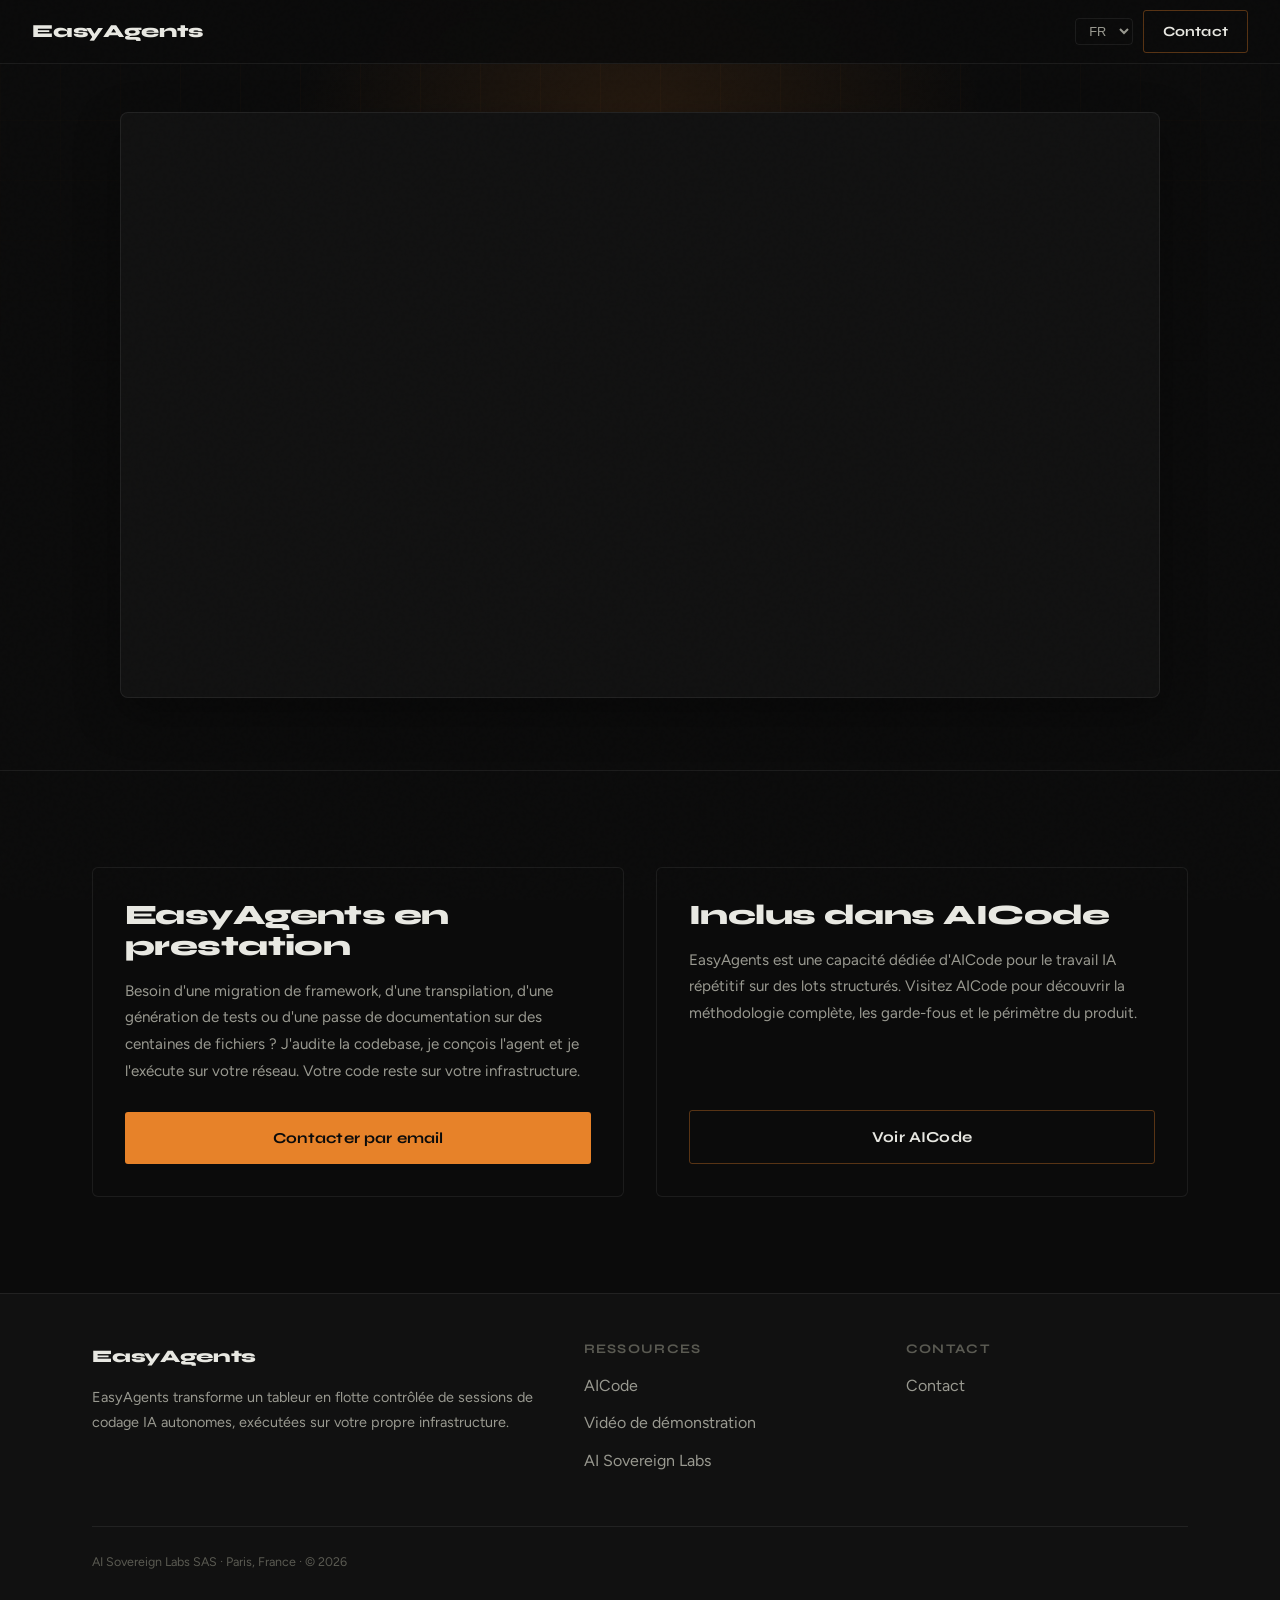
==== fr/index.html @ 009fb885 "Update YouTube video source in index.html" ====
<!doctype html>
<html lang="fr">
  <head>
    <!-- Core document metadata copied from the AICode site pattern and adapted to EasyAgents. -->
    <meta charset="UTF-8" />
    <meta name="viewport" content="width=device-width, initial-scale=1.0" />
    <title>
      EasyAgents : la puissance de 500 ingénieurs logiciels dans une seule feuille de calcul
    </title>
    <meta
      name="description"
      content="EasyAgents automatise les workflows IA répétitifs sur des listes de fichiers : tests, documentation, migrations et transpilation à grande échelle, sur votre propre infrastructure."
    />
    <link
      rel="icon"
      href="data:image/svg+xml,<svg xmlns=%22http://www.w3.org/2000/svg%22 viewBox=%220 0 100 100%22><text y=%22.9em%22 font-size=%2290%22>📊</text></svg>"
    />

    <!-- Social metadata mirrors the public-site contract used by the existing marketing pages. -->
    <meta property="og:type" content="website" />
    <meta property="og:url" content="https://easy-agents.ai/" />
    <meta
      property="og:title"
      content="EasyAgents : la puissance de 500 ingénieurs logiciels dans une seule feuille de calcul"
    />
    <meta
      property="og:description"
      content="EasyAgents automatise les workflows IA répétitifs sur des listes de fichiers : tests, documentation, migrations et transpilation à grande échelle, sur votre propre infrastructure."
    />
    <meta property="twitter:card" content="summary" />
    <meta property="twitter:url" content="https://easy-agents.ai/" />
    <meta
      property="twitter:title"
      content="EasyAgents : la puissance de 500 ingénieurs logiciels dans une seule feuille de calcul"
    />
    <meta
      property="twitter:description"
      content="EasyAgents automatise les workflows IA répétitifs sur des listes de fichiers : tests, documentation, migrations et transpilation à grande échelle, sur votre propre infrastructure."
    />
    <meta name="referrer" content="strict-origin-when-cross-origin" />

    <!-- Fonts stay aligned with the AICode public-site visual language. -->
    <link rel="preconnect" href="https://fonts.googleapis.com" />
    <link rel="preconnect" href="https://fonts.gstatic.com" crossorigin />
    <link
      rel="stylesheet"
      href="https://fonts.googleapis.com/css2?family=Syne:wght@400;600;700;800&family=Figtree:wght@300;400;500;600&family=JetBrains+Mono:wght@400;500&display=swap"
    />
    <link rel="stylesheet" href="/index.css" />
    <script defer src="/index.js"></script>
  </head>
  <body>
    <!-- The top navigation intentionally keeps only the brand, language switcher, and contact action. -->
    <nav class="site-nav">
      <a href="#hero" class="nav-brand" aria-label="Accueil EasyAgents">
        <span>EasyAgents</span>
      </a>

      <div class="nav-right">
        <div class="lang-switcher">
          <select onchange="switchLang(this)" aria-label="Sélection de la langue">
            <option value="en" selected>EN</option>
            <option value="fr">FR</option>
          </select>
        </div>

        <a
          href="#"
          id="nav-contact"
          class="btn btn-outline nav-contact"
          onclick="handleContactClick(event)"
          >Contact</a
        >
      </div>
    </nav>

    <!-- The landing page stays intentionally minimal: one video hero, two offer cards, one compact footer. -->
    <main>
      <!-- The hero stays video-only on purpose. The hidden h1 preserves document semantics and accessibility. -->
      <section id="hero" class="section hero-section">
        <div class="hero-grid-bg"></div>
        <div class="hero-glow"></div>

        <div class="container hero-container">
          <h1 class="sr-only">
            EasyAgents : la puissance de 500 ingénieurs logiciels dans un seul
            tableur
          </h1>

          <div class="hero-video-frame reveal">
            <iframe
              src="https://www.youtube-nocookie.com/embed/y2zNRMvCgEc"
              title="EasyAgents : la puissance de 500 ingénieurs logiciels dans une seule feuille de calcul"
              allow="
                accelerometer;
                autoplay;
                clipboard-write;
                encrypted-media;
                gyroscope;
                picture-in-picture;
              "
              allowfullscreen
              loading="lazy"
              referrerpolicy="strict-origin-when-cross-origin"
            ></iframe>
          </div>
        </div>
      </section>

      <!-- The offer section explains both the service model and the product relationship without adding extra navigation complexity. -->
      <section id="offers" class="section">
        <div class="container">
          <div class="cards-grid">
            <article class="site-card reveal reveal-delay-1">
              <div class="site-card-body">
                <h2>EasyAgents en prestation</h2>
                <p>
                  Besoin d'une migration de framework, d'une transpilation, d'une
                  génération de tests ou d'une passe de documentation sur des
                  centaines de fichiers ? J'audite la codebase, je conçois
                  l'agent et je l'exécute sur votre réseau. Votre code reste sur
                  votre infrastructure.
                </p>
              </div>

              <div class="site-card-actions">
                <a
                  href="#"
                  id="service-contact"
                  class="btn btn-primary btn-full"
                  onclick="handleContactClick(event)"
                  >Contacter par email</a
                >
              </div>
            </article>

            <article class="site-card reveal reveal-delay-2">
              <div class="site-card-body">
                <h2>Inclus dans AICode</h2>
                <p>
                  EasyAgents est une capacité dédiée d'AICode pour le travail IA
                  répétitif sur des lots structurés. Visitez AICode pour
                  découvrir la méthodologie complète, les garde-fous et le
                  périmètre du produit.
                </p>
              </div>

              <div class="site-card-actions">
                <a
                  href="https://ai-code.ai/"
                  target="_blank"
                  rel="noopener"
                  class="btn btn-outline btn-full"
                  >Voir AICode</a
                >
              </div>
            </article>
          </div>
        </div>
      </section>
    </main>

    <!-- The footer keeps the public-site tone of AICode while staying intentionally lighter. -->
    <footer id="legal">
      <div class="container">
        <div class="footer-inner">
          <div class="footer-brand reveal reveal-delay-1">
            <div class="footer-title">EasyAgents</div>
            <p>
              EasyAgents transforme un tableur en flotte contrôlée de sessions
              de codage IA autonomes, exécutées sur votre propre
              infrastructure.
            </p>
          </div>

          <div class="footer-col reveal reveal-delay-2">
            <h3>Ressources</h3>
            <ul>
              <li>
                <a href="https://ai-code.ai/" target="_blank" rel="noopener"
                  >AICode</a
                >
              </li>
              <li>
                <a
                  href="https://www.youtube.com/watch?v=o988mUmmjLc"
                  target="_blank"
                  rel="noopener"
                  >Vidéo de démonstration</a
                >
              </li>
              <li>
                <a
                  href="https://aisovereignlabs.ai/"
                  target="_blank"
                  rel="noopener"
                  >AI Sovereign Labs</a
                >
              </li>
            </ul>
          </div>

          <div class="footer-col reveal reveal-delay-3">
            <h3>Contact</h3>
            <ul>
              <li>
                <a
                  href="#"
                  id="footer-contact"
                  onclick="handleContactClick(event)"
                  >Contact</a
                >
              </li>
            </ul>
          </div>
        </div>

        <!-- The legal line deliberately stays compact, following the lighter public-site pattern. -->
        <div class="footer-bottom reveal reveal-delay-3">
          <div class="footer-legal">
            AI Sovereign Labs SAS · Paris, France · © 2026
          </div>
        </div>
      </div>
    </footer>
  </body>
</html>
---- index.css ----
/* ========== RESET & BASE ========== */
*,
*::before,
*::after {
  box-sizing: border-box;
  margin: 0;
  padding: 0;
}

html {
  scroll-behavior: smooth;
  font-size: 16px;
}

body {
  background: #0b0b0b;
  color: #e8e8e2;
  font-family: "Figtree", sans-serif;
  font-weight: 400;
  line-height: 1.65;
  overflow-x: hidden;
}

/* ========== CSS VARIABLES ========== */
:root {
  --orange: #e78229;
  --orange-dim: #b8621d;
  --orange-glow: rgba(231, 130, 41, 0.18);
  --bg: #0b0b0b;
  --bg2: #111111;
  --bg3: #181818;
  --border: rgba(255, 255, 255, 0.07);
  --border-bright: rgba(231, 130, 41, 0.35);
  --text: #e8e8e2;
  --text-dim: #999990;
  --text-muted: #5a5a52;
}

/* ========== SCROLLBAR ========== */
::-webkit-scrollbar {
  width: 8px;
}

::-webkit-scrollbar-track {
  background: var(--bg);
}

::-webkit-scrollbar-thumb {
  background: var(--orange-dim);
  border-radius: 2px;
}

/* ========== NOISE TEXTURE OVERLAY ========== */
body::before {
  content: "";
  position: fixed;
  inset: 0;
  background-image: url("data:image/svg+xml,%3Csvg viewBox='0 0 256 256' xmlns='http://www.w3.org/2000/svg'%3E%3Cfilter id='n'%3E%3CfeTurbulence type='fractalNoise' baseFrequency='0.9' numOctaves='4' stitchTiles='stitch'/%3E%3C/filter%3E%3Crect width='100%25' height='100%25' filter='url(%23n)' opacity='0.025'/%3E%3C/svg%3E");
  pointer-events: none;
  z-index: 1000;
  opacity: 0.6;
}

/* ========== TYPOGRAPHY ========== */
h1,
h2,
h3 {
  font-family: "Syne", sans-serif;
  font-weight: 800;
  line-height: 1.1;
  letter-spacing: -0.02em;
}

h2 {
  font-size: clamp(1.3rem, 2.2vw, 1.85rem);
}

h3 {
  font-size: 0.82rem;
  font-weight: 700;
  letter-spacing: 0.1em;
  text-transform: uppercase;
}

p {
  line-height: 1.75;
}

a {
  color: inherit;
  text-decoration: none;
}

/* ========== LAYOUT ========== */
.container {
  max-width: 1160px;
  margin: 0 auto;
  padding: 0 2rem;
}

.section {
  padding: 6rem 0;
  position: relative;
}

.section + .section {
  border-top: 1px solid var(--border);
}

/* ========== ACCESSIBILITY ========== */
.sr-only {
  position: absolute;
  width: 1px;
  height: 1px;
  padding: 0;
  margin: -1px;
  overflow: hidden;
  clip: rect(0, 0, 0, 0);
  white-space: nowrap;
  border: 0;
}

/* ========== SCROLL REVEAL ========== */
.reveal {
  opacity: 0;
  transform: translateY(32px);
  transition:
    opacity 0.7s cubic-bezier(0.22, 0.61, 0.36, 1),
    transform 0.7s cubic-bezier(0.22, 0.61, 0.36, 1);
}

.reveal.visible {
  opacity: 1;
  transform: none;
}

.reveal-delay-1 {
  transition-delay: 0.1s;
}

.reveal-delay-2 {
  transition-delay: 0.22s;
}

.reveal-delay-3 {
  transition-delay: 0.34s;
}

/* ========== BUTTONS ========== */
.btn {
  display: inline-flex;
  align-items: center;
  justify-content: center;
  gap: 0.5rem;
  padding: 0.85rem 1.8rem;
  border-radius: 3px;
  font-family: "Syne", sans-serif;
  font-weight: 700;
  font-size: 0.95rem;
  letter-spacing: 0.01em;
  cursor: pointer;
  transition: all 0.22s;
  border: none;
}

.btn-full {
  width: 100%;
}

.btn-primary {
  background: var(--orange);
  color: #0b0b0b;
}

.btn-primary:hover {
  background: #f0922e;
  transform: translateY(-1px);
  box-shadow: 0 6px 24px rgba(231, 130, 41, 0.35);
}

.btn-outline {
  background: transparent;
  color: var(--text);
  border: 1px solid var(--border-bright);
}

.btn-outline:hover {
  border-color: var(--orange);
  color: var(--orange);
  transform: translateY(-1px);
}

/* ========== TOP NAVIGATION ========== */
.site-nav {
  position: fixed;
  top: 0;
  left: 0;
  right: 0;
  z-index: 500;
  height: 64px;
  padding: 0 2rem;
  display: flex;
  align-items: center;
  justify-content: space-between;
  border-bottom: 1px solid var(--border);
  background: rgba(11, 11, 11, 0.88);
  backdrop-filter: blur(12px);
  -webkit-backdrop-filter: blur(12px);
  transition: background 0.3s;
}

.nav-brand {
  display: inline-flex;
  align-items: center;
  gap: 0.6rem;
  font-family: "Syne", sans-serif;
  font-weight: 800;
  font-size: 1.15rem;
  letter-spacing: -0.01em;
}

.nav-right {
  display: flex;
  align-items: center;
  gap: 0.6rem;
}

.nav-contact {
  padding: 0.55rem 1.2rem;
  font-size: 0.88rem;
}

/* ========== LANGUAGE SWITCHER ========== */
.lang-switcher select {
  background: transparent;
  color: var(--text-dim);
  border: 1px solid var(--border);
  padding: 0.28rem 0.55rem;
  font-size: 0.8rem;
  border-radius: 4px;
  cursor: pointer;
  transition: all 0.2s;
}

.lang-switcher select:hover {
  border-color: var(--orange);
  color: var(--text);
}

.lang-switcher select option {
  background: var(--bg2);
  color: var(--text);
}

/* ========== HERO ========== */
.hero-section {
  padding-top: 112px;
  padding-bottom: 4.5rem;
  overflow: hidden;
}

.hero-grid-bg {
  position: absolute;
  inset: 0;
  background-image:
    linear-gradient(rgba(231, 130, 41, 0.04) 1px, transparent 1px),
    linear-gradient(90deg, rgba(231, 130, 41, 0.04) 1px, transparent 1px);
  background-size: 60px 60px;
  mask-image: radial-gradient(ellipse 80% 60% at 50% 0%, black, transparent);
}

.hero-glow {
  position: absolute;
  top: -120px;
  left: 50%;
  transform: translateX(-50%);
  width: 700px;
  height: 500px;
  background: radial-gradient(
    ellipse,
    rgba(231, 130, 41, 0.12) 0%,
    transparent 70%
  );
  pointer-events: none;
}

.hero-container {
  position: relative;
  z-index: 2;
}

.hero-video-frame {
  max-width: 1040px;
  margin: 0 auto;
  border-radius: 8px;
  overflow: hidden;
  border: 1px solid var(--border);
  background: var(--bg2);
  box-shadow: 0 16px 44px rgba(0, 0, 0, 0.35);
}

.hero-video-frame iframe {
  width: 100%;
  aspect-ratio: 16 / 9;
  display: block;
  border: none;
}

/* ========== OFFER CARDS ========== */
.cards-grid {
  display: grid;
  grid-template-columns: repeat(2, minmax(0, 1fr));
  gap: 2rem;
}

.site-card {
  display: flex;
  flex-direction: column;
  min-height: 100%;
  padding: 2rem;
  border: 1px solid var(--border);
  border-radius: 6px;
  background: var(--bg);
  transition:
    border-color 0.3s,
    transform 0.3s;
}

.site-card:hover {
  border-color: var(--border-bright);
  transform: translateY(-3px);
}

.site-card-body p {
  margin-top: 1rem;
  color: var(--text-dim);
  font-size: 0.95rem;
}

.site-card-actions {
  margin-top: auto;
  padding-top: 1.75rem;
}

/* ========== FOOTER ========== */
footer {
  background: var(--bg2);
  border-top: 1px solid var(--border);
  padding: 3rem 0;
}

.footer-inner {
  display: grid;
  grid-template-columns: 1.6fr 1fr 1fr;
  gap: 2.5rem;
}

.footer-title {
  font-family: "Syne", sans-serif;
  font-weight: 800;
  font-size: 1.1rem;
  letter-spacing: -0.01em;
}

.footer-brand p {
  margin-top: 0.85rem;
  color: var(--text-dim);
  font-size: 0.9rem;
  max-width: 28rem;
}

.footer-col ul {
  list-style: none;
}

.footer-col h3 {
  color: var(--text-muted);
  margin-bottom: 1rem;
}

.footer-col li {
  margin-bottom: 0.7rem;
}

.footer-col a {
  color: var(--text-dim);
  transition: color 0.2s;
}

.footer-col a:hover {
  color: var(--orange);
}

.footer-bottom {
  margin-top: 2.5rem;
  padding-top: 1.5rem;
  border-top: 1px solid var(--border);
}

.footer-legal {
  color: var(--text-muted);
  font-size: 0.78rem;
  line-height: 1.7;
}

/* ========== RESPONSIVE ========== */
@media (max-width: 900px) {
  .cards-grid {
    grid-template-columns: 1fr;
  }

  .footer-inner {
    grid-template-columns: 1fr 1fr;
  }
}

@media (max-width: 600px) {
  .site-nav {
    height: 60px;
    padding: 0 1rem;
  }

  .nav-right {
    gap: 0.4rem;
  }

  .nav-contact,
  .btn {
    padding: 0.75rem 1rem;
  }

  .nav-contact {
    font-size: 0.82rem;
  }

  .container {
    padding: 0 1rem;
  }

  .section {
    padding: 4.5rem 0;
  }

  .hero-section {
    padding-top: 96px;
    padding-bottom: 3.5rem;
  }

  .site-card {
    padding: 1.5rem;
  }

  .footer-inner {
    grid-template-columns: 1fr;
  }
}
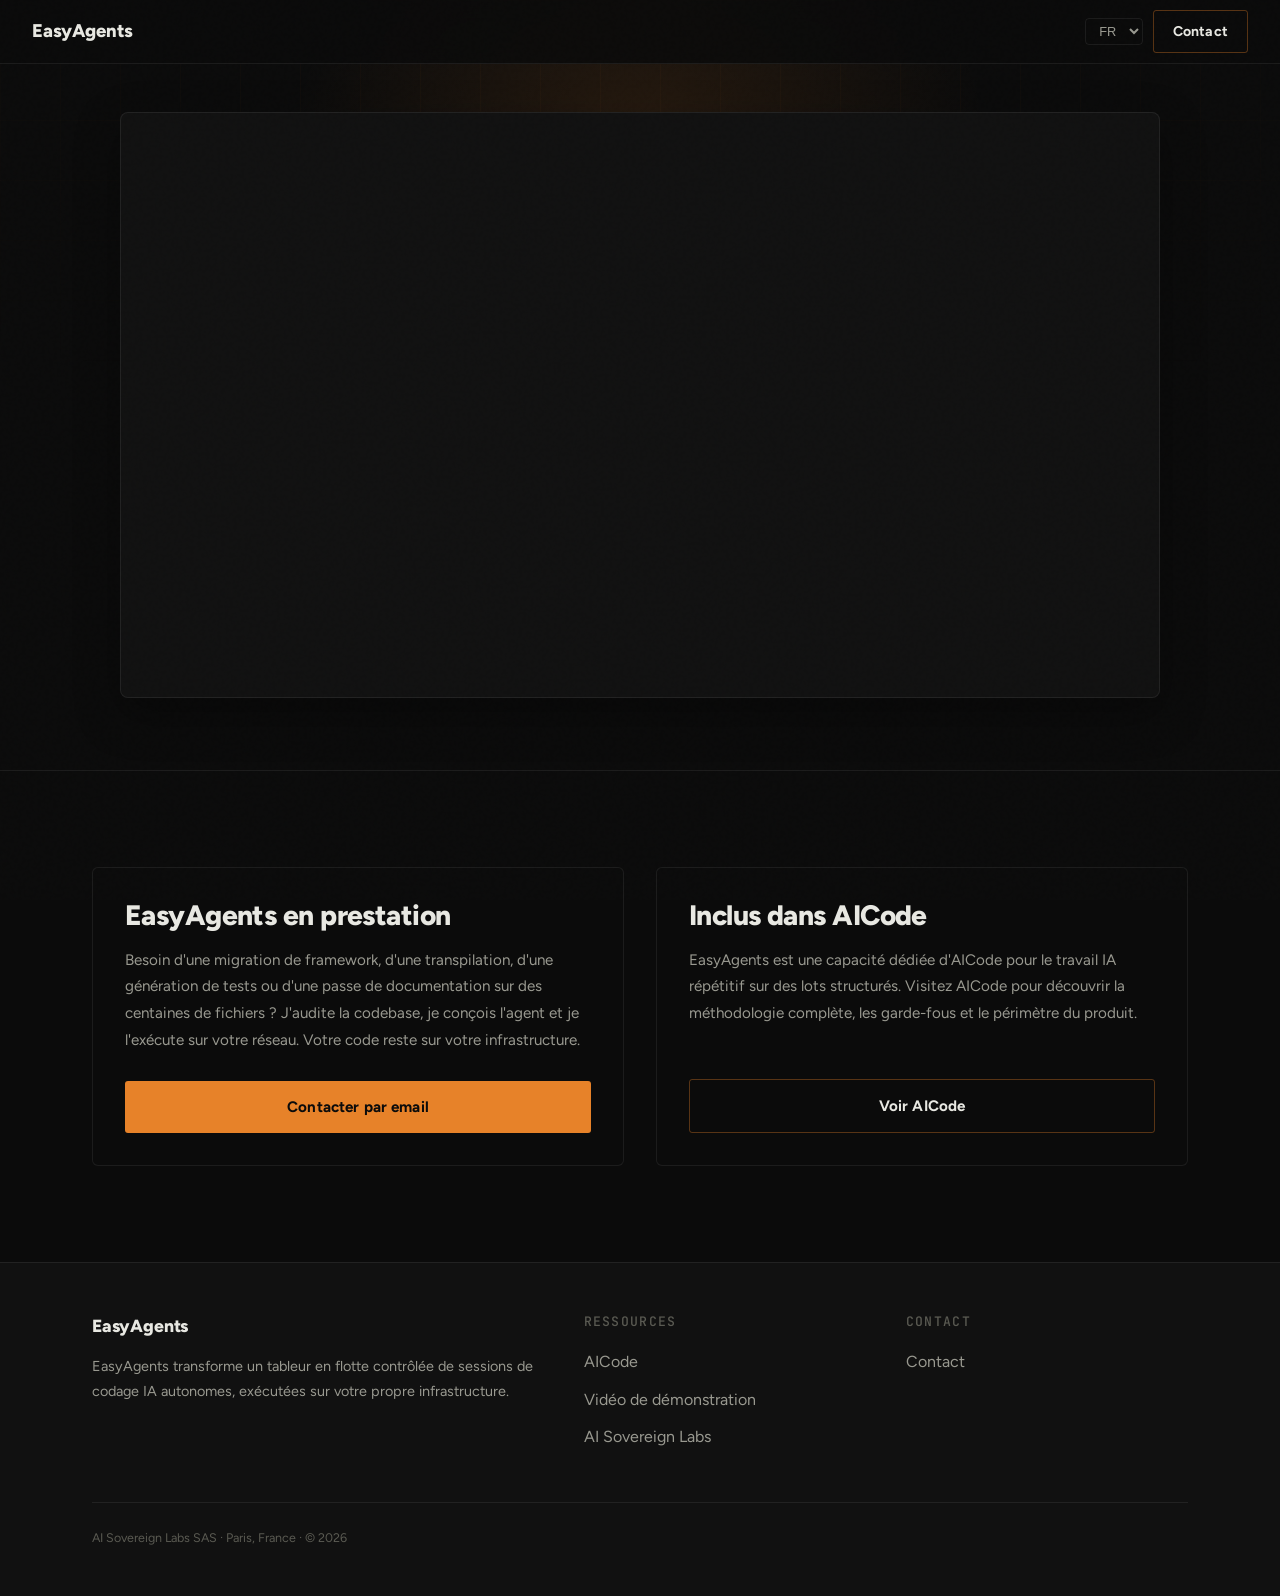
==== commit f9bdd2dc: "Add files via upload" ====
--- a/fr/index.html
+++ b/fr/index.html
@@ -18,7 +18,7 @@
 
     <!-- Social metadata mirrors the public-site contract used by the existing marketing pages. -->
     <meta property="og:type" content="website" />
-    <meta property="og:url" content="https://easy-agents.ai/" />
+    <meta property="og:url" content="https://easy-agents.ai/fr/" />
     <meta
       property="og:title"
       content="EasyAgents : la puissance de 500 ingénieurs logiciels dans une seule feuille de calcul"
@@ -28,7 +28,7 @@
       content="EasyAgents automatise les workflows IA répétitifs sur des listes de fichiers : tests, documentation, migrations et transpilation à grande échelle, sur votre propre infrastructure."
     />
     <meta property="twitter:card" content="summary" />
-    <meta property="twitter:url" content="https://easy-agents.ai/" />
+    <meta property="twitter:url" content="https://easy-agents.ai/fr/" />
     <meta
       property="twitter:title"
       content="EasyAgents : la puissance de 500 ingénieurs logiciels dans une seule feuille de calcul"
@@ -39,16 +39,17 @@
     />
     <meta name="referrer" content="strict-origin-when-cross-origin" />
 
-    <!-- Fonts stay aligned with the AICode public-site visual language. -->
+    <!-- Fonts stay aligned with the current AICode homepage typography: one sans family for marketing/UI copy and one monospace family for technical accents. -->
     <link rel="preconnect" href="https://fonts.googleapis.com" />
     <link rel="preconnect" href="https://fonts.gstatic.com" crossorigin />
     <link
       rel="stylesheet"
-      href="https://fonts.googleapis.com/css2?family=Syne:wght@400;600;700;800&family=Figtree:wght@300;400;500;600&family=JetBrains+Mono:wght@400;500&display=swap"
+      href="https://fonts.googleapis.com/css2?family=Figtree:wght@300;400;500;600;700;800&family=JetBrains+Mono:wght@400;500&display=swap"
     />
     <link rel="stylesheet" href="/index.css" />
     <script defer src="/index.js"></script>
   </head>
+
   <body>
     <!-- The top navigation intentionally keeps only the brand, language switcher, and contact action. -->
     <nav class="site-nav">
--- a/index.css
+++ b/index.css
@@ -62,10 +62,10 @@
 }
 
 /* ========== TYPOGRAPHY ========== */
+/* Mirror the AICode homepage font system so both public sites feel like the same product family. */
 h1,
-h2,
-h3 {
-  font-family: "Syne", sans-serif;
+h2 {
+  font-family: "Figtree", sans-serif;
   font-weight: 800;
   line-height: 1.1;
   letter-spacing: -0.02em;
@@ -75,9 +75,11 @@
   font-size: clamp(1.3rem, 2.2vw, 1.85rem);
 }
 
+/* Reserve the monospace family for compact technical labels, comparable to AICode's eyebrow and code accents. */
 h3 {
+  font-family: "JetBrains Mono", monospace;
   font-size: 0.82rem;
-  font-weight: 700;
+  font-weight: 500;
   letter-spacing: 0.1em;
   text-transform: uppercase;
 }
@@ -89,6 +91,12 @@
 a {
   color: inherit;
   text-decoration: none;
+}
+
+/* Keep future technical snippets on the same monospace family used by the main AICode marketing site. */
+code,
+.mono {
+  font-family: "JetBrains Mono", monospace;
 }
 
 /* ========== LAYOUT ========== */
@@ -154,7 +162,7 @@
   gap: 0.5rem;
   padding: 0.85rem 1.8rem;
   border-radius: 3px;
-  font-family: "Syne", sans-serif;
+  font-family: "Figtree", sans-serif;
   font-weight: 700;
   font-size: 0.95rem;
   letter-spacing: 0.01em;
@@ -213,7 +221,7 @@
   display: inline-flex;
   align-items: center;
   gap: 0.6rem;
-  font-family: "Syne", sans-serif;
+  font-family: "Figtree", sans-serif;
   font-weight: 800;
   font-size: 1.15rem;
   letter-spacing: -0.01em;
@@ -356,7 +364,7 @@
 }
 
 .footer-title {
-  font-family: "Syne", sans-serif;
+  font-family: "Figtree", sans-serif;
   font-weight: 800;
   font-size: 1.1rem;
   letter-spacing: -0.01em;
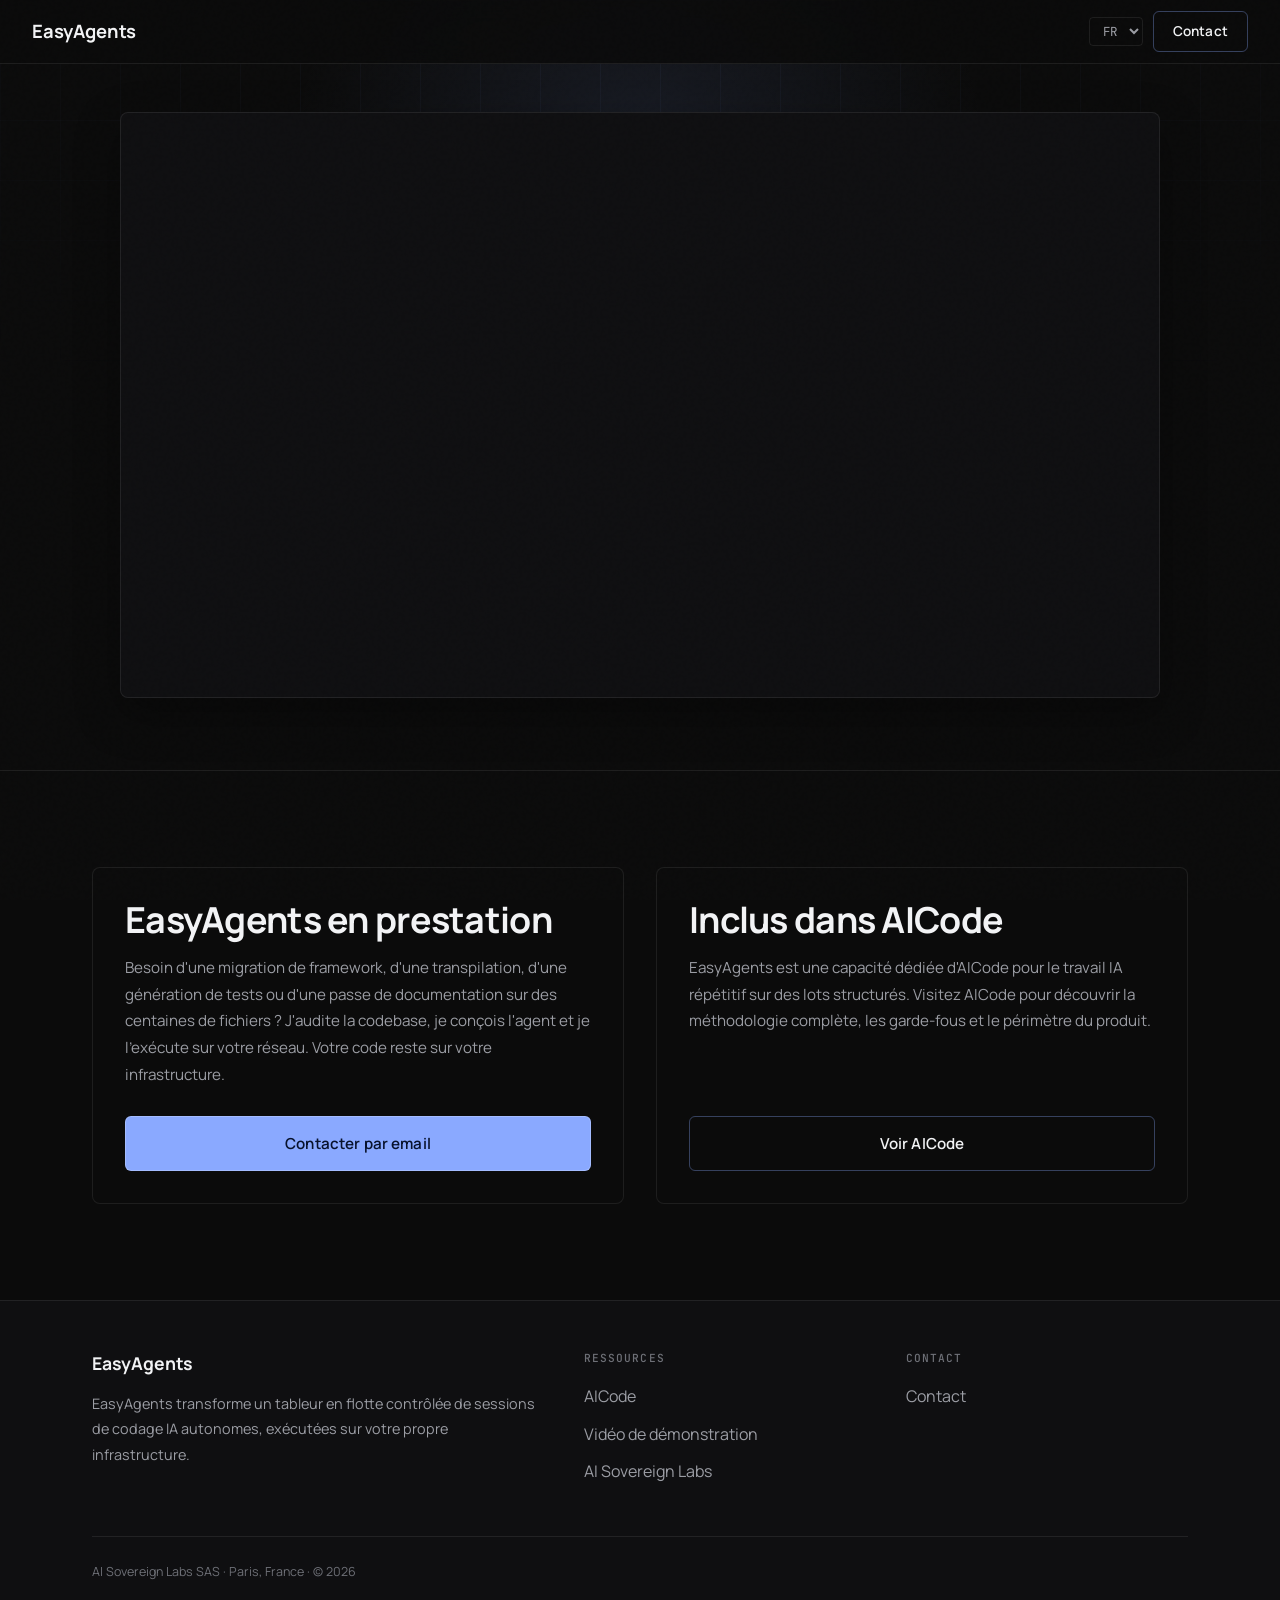
==== commit dcd1e6c0: "Add files via upload" ====
--- a/fr/index.html
+++ b/fr/index.html
@@ -44,7 +44,7 @@
     <link rel="preconnect" href="https://fonts.gstatic.com" crossorigin />
     <link
       rel="stylesheet"
-      href="https://fonts.googleapis.com/css2?family=Figtree:wght@300;400;500;600;700;800&family=JetBrains+Mono:wght@400;500&display=swap"
+      href="https://fonts.googleapis.com/css2?family=Manrope:wght@400;500;600;700;800&family=JetBrains+Mono:wght@400;500;600&display=swap"
     />
     <link rel="stylesheet" href="/index.css" />
     <script defer src="/index.js"></script>
--- a/index.css
+++ b/index.css
@@ -14,26 +14,29 @@
 
 body {
   background: #0b0b0b;
-  color: #e8e8e2;
-  font-family: "Figtree", sans-serif;
+  color: #f2f3f5;
+  font-family: "Manrope", sans-serif;
   font-weight: 400;
   line-height: 1.65;
   overflow-x: hidden;
 }
 
 /* ========== CSS VARIABLES ========== */
+/* Cool blue accent + neutrals, aligned with the AICode homepage "B" system. */
 :root {
-  --orange: #e78229;
-  --orange-dim: #b8621d;
-  --orange-glow: rgba(231, 130, 41, 0.18);
+  --accent: #8aa9ff;
+  --accent-dim: #6e8fe0;
+  --accent-soft: #aebfff;
+  --accent-glow: rgba(138, 169, 255, 0.16);
+  --accent-tint: rgba(138, 169, 255, 0.08);
   --bg: #0b0b0b;
-  --bg2: #111111;
-  --bg3: #181818;
-  --border: rgba(255, 255, 255, 0.07);
-  --border-bright: rgba(231, 130, 41, 0.35);
-  --text: #e8e8e2;
-  --text-dim: #999990;
-  --text-muted: #5a5a52;
+  --bg2: #0f0f11;
+  --bg3: #141417;
+  --border: rgba(255, 255, 255, 0.08);
+  --border-bright: rgba(138, 169, 255, 0.34);
+  --text: #f2f3f5;
+  --text-dim: #9b9da4;
+  --text-muted: #6e7077;
 }
 
 /* ========== SCROLLBAR ========== */
@@ -46,7 +49,7 @@
 }
 
 ::-webkit-scrollbar-thumb {
-  background: var(--orange-dim);
+  background: var(--accent-dim);
   border-radius: 2px;
 }
 
@@ -65,20 +68,20 @@
 /* Mirror the AICode homepage font system so both public sites feel like the same product family. */
 h1,
 h2 {
-  font-family: "Figtree", sans-serif;
-  font-weight: 800;
+  font-family: "Manrope", sans-serif;
+  font-weight: 700;
   line-height: 1.1;
   letter-spacing: -0.02em;
 }
 
 h2 {
-  font-size: clamp(1.3rem, 2.2vw, 1.85rem);
+  font-size: clamp(1.44rem, 2.8vw, 2.4rem);
 }
 
 /* Reserve the monospace family for compact technical labels, comparable to AICode's eyebrow and code accents. */
 h3 {
   font-family: "JetBrains Mono", monospace;
-  font-size: 0.82rem;
+  font-size: 0.7rem;
   font-weight: 500;
   letter-spacing: 0.1em;
   text-transform: uppercase;
@@ -155,20 +158,21 @@
 }
 
 /* ========== BUTTONS ========== */
+/* Both variants keep a visible outline, matching the AICode homepage button system. */
 .btn {
   display: inline-flex;
   align-items: center;
   justify-content: center;
   gap: 0.5rem;
   padding: 0.85rem 1.8rem;
-  border-radius: 3px;
-  font-family: "Figtree", sans-serif;
-  font-weight: 700;
+  border-radius: 6px;
+  font-family: "Manrope", sans-serif;
+  font-weight: 600;
   font-size: 0.95rem;
   letter-spacing: 0.01em;
   cursor: pointer;
   transition: all 0.22s;
-  border: none;
+  border: 1px solid transparent;
 }
 
 .btn-full {
@@ -176,14 +180,15 @@
 }
 
 .btn-primary {
-  background: var(--orange);
-  color: #0b0b0b;
+  background: var(--accent);
+  color: #08122c;
+  border: 1px solid rgba(255, 255, 255, 0.22);
 }
 
 .btn-primary:hover {
-  background: #f0922e;
+  background: var(--accent-soft);
   transform: translateY(-1px);
-  box-shadow: 0 6px 24px rgba(231, 130, 41, 0.35);
+  box-shadow: 0 6px 24px rgba(138, 169, 255, 0.3);
 }
 
 .btn-outline {
@@ -193,8 +198,8 @@
 }
 
 .btn-outline:hover {
-  border-color: var(--orange);
-  color: var(--orange);
+  border-color: var(--accent);
+  color: var(--accent);
   transform: translateY(-1px);
 }
 
@@ -221,8 +226,8 @@
   display: inline-flex;
   align-items: center;
   gap: 0.6rem;
-  font-family: "Figtree", sans-serif;
-  font-weight: 800;
+  font-family: "Manrope", sans-serif;
+  font-weight: 700;
   font-size: 1.15rem;
   letter-spacing: -0.01em;
 }
@@ -234,8 +239,8 @@
 }
 
 .nav-contact {
-  padding: 0.55rem 1.2rem;
-  font-size: 0.88rem;
+  padding: 0.5rem 1.2rem;
+  font-size: 0.85rem;
 }
 
 /* ========== LANGUAGE SWITCHER ========== */
@@ -244,14 +249,15 @@
   color: var(--text-dim);
   border: 1px solid var(--border);
   padding: 0.28rem 0.55rem;
-  font-size: 0.8rem;
+  font-family: "JetBrains Mono", monospace;
+  font-size: 0.78rem;
   border-radius: 4px;
   cursor: pointer;
   transition: all 0.2s;
 }
 
 .lang-switcher select:hover {
-  border-color: var(--orange);
+  border-color: var(--accent);
   color: var(--text);
 }
 
@@ -271,10 +277,15 @@
   position: absolute;
   inset: 0;
   background-image:
-    linear-gradient(rgba(231, 130, 41, 0.04) 1px, transparent 1px),
-    linear-gradient(90deg, rgba(231, 130, 41, 0.04) 1px, transparent 1px);
+    linear-gradient(rgba(138, 169, 255, 0.05) 1px, transparent 1px),
+    linear-gradient(90deg, rgba(138, 169, 255, 0.05) 1px, transparent 1px);
   background-size: 60px 60px;
   mask-image: radial-gradient(ellipse 80% 60% at 50% 0%, black, transparent);
+  -webkit-mask-image: radial-gradient(
+    ellipse 80% 60% at 50% 0%,
+    black,
+    transparent
+  );
 }
 
 .hero-glow {
@@ -286,7 +297,7 @@
   height: 500px;
   background: radial-gradient(
     ellipse,
-    rgba(231, 130, 41, 0.12) 0%,
+    rgba(138, 169, 255, 0.1) 0%,
     transparent 70%
   );
   pointer-events: none;
@@ -327,7 +338,7 @@
   min-height: 100%;
   padding: 2rem;
   border: 1px solid var(--border);
-  border-radius: 6px;
+  border-radius: 8px;
   background: var(--bg);
   transition:
     border-color 0.3s,
@@ -364,8 +375,8 @@
 }
 
 .footer-title {
-  font-family: "Figtree", sans-serif;
-  font-weight: 800;
+  font-family: "Manrope", sans-serif;
+  font-weight: 700;
   font-size: 1.1rem;
   letter-spacing: -0.01em;
 }
@@ -396,7 +407,7 @@
 }
 
 .footer-col a:hover {
-  color: var(--orange);
+  color: var(--accent);
 }
 
 .footer-bottom {
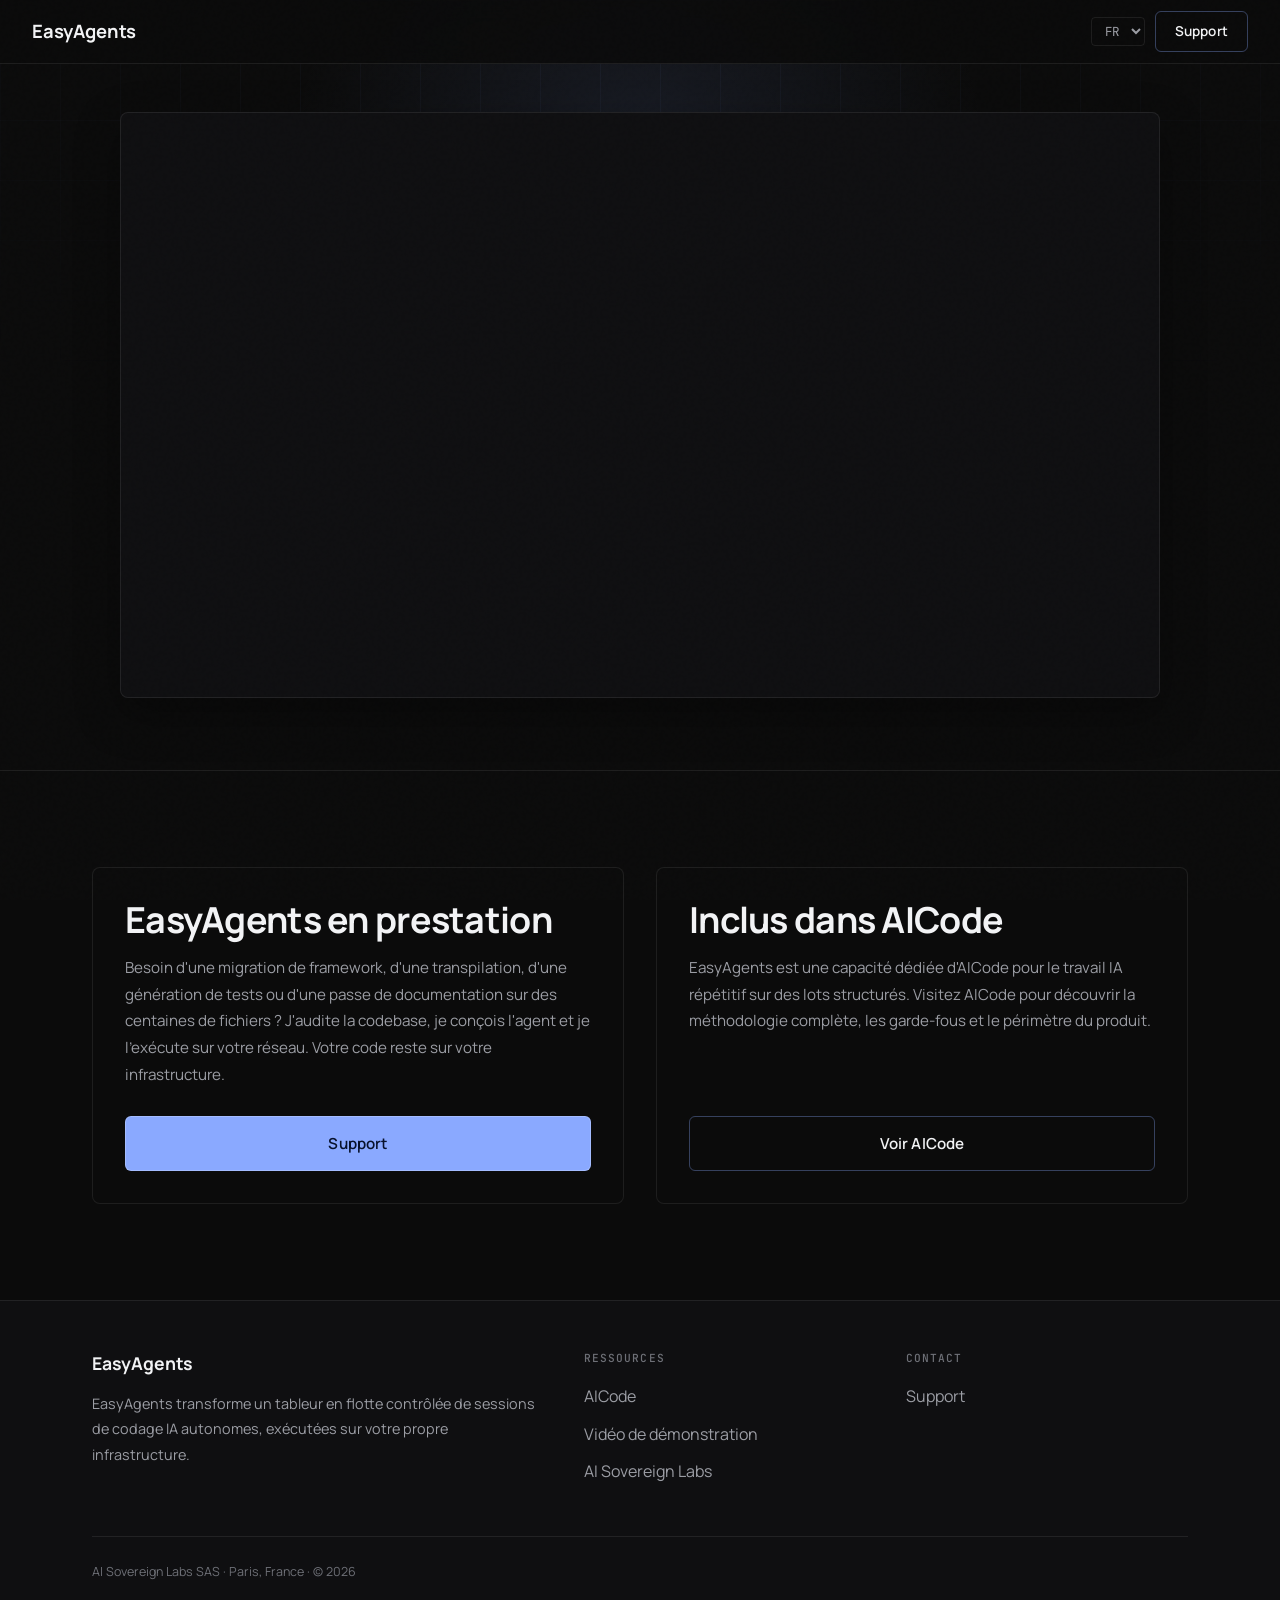
==== commit 1265b18e: "Add files via upload" ====
--- a/fr/index.html
+++ b/fr/index.html
@@ -51,9 +51,9 @@
   </head>
 
   <body>
-    <!-- The top navigation intentionally keeps only the brand, language switcher, and contact action. -->
+    <!-- The top navigation intentionally keeps only the brand, language switcher, and support action. -->
     <nav class="site-nav">
-      <a href="#hero" class="nav-brand" aria-label="Accueil EasyAgents">
+      <a href="/" class="nav-brand" aria-label="Accueil EasyAgents">
         <span>EasyAgents</span>
       </a>
 
@@ -66,11 +66,12 @@
         </div>
 
         <a
-          href="#"
+          href="https://aisovereignlabs.zohodesk.eu"
+          target="_blank"
+          rel="noopener"
           id="nav-contact"
           class="btn btn-outline nav-contact"
-          onclick="handleContactClick(event)"
-          >Contact</a
+          >Support</a
         >
       </div>
     </nav>
@@ -126,11 +127,12 @@
 
               <div class="site-card-actions">
                 <a
-                  href="#"
+                  href="https://aisovereignlabs.zohodesk.eu"
+                  target="_blank"
+                  rel="noopener"
                   id="service-contact"
                   class="btn btn-primary btn-full"
-                  onclick="handleContactClick(event)"
-                  >Contacter par email</a
+                  >Support</a
                 >
               </div>
             </article>
@@ -206,10 +208,11 @@
             <ul>
               <li>
                 <a
-                  href="#"
+                  href="https://aisovereignlabs.zohodesk.eu"
+                  target="_blank"
+                  rel="noopener"
                   id="footer-contact"
-                  onclick="handleContactClick(event)"
-                  >Contact</a
+                  >Support</a
                 >
               </li>
             </ul>
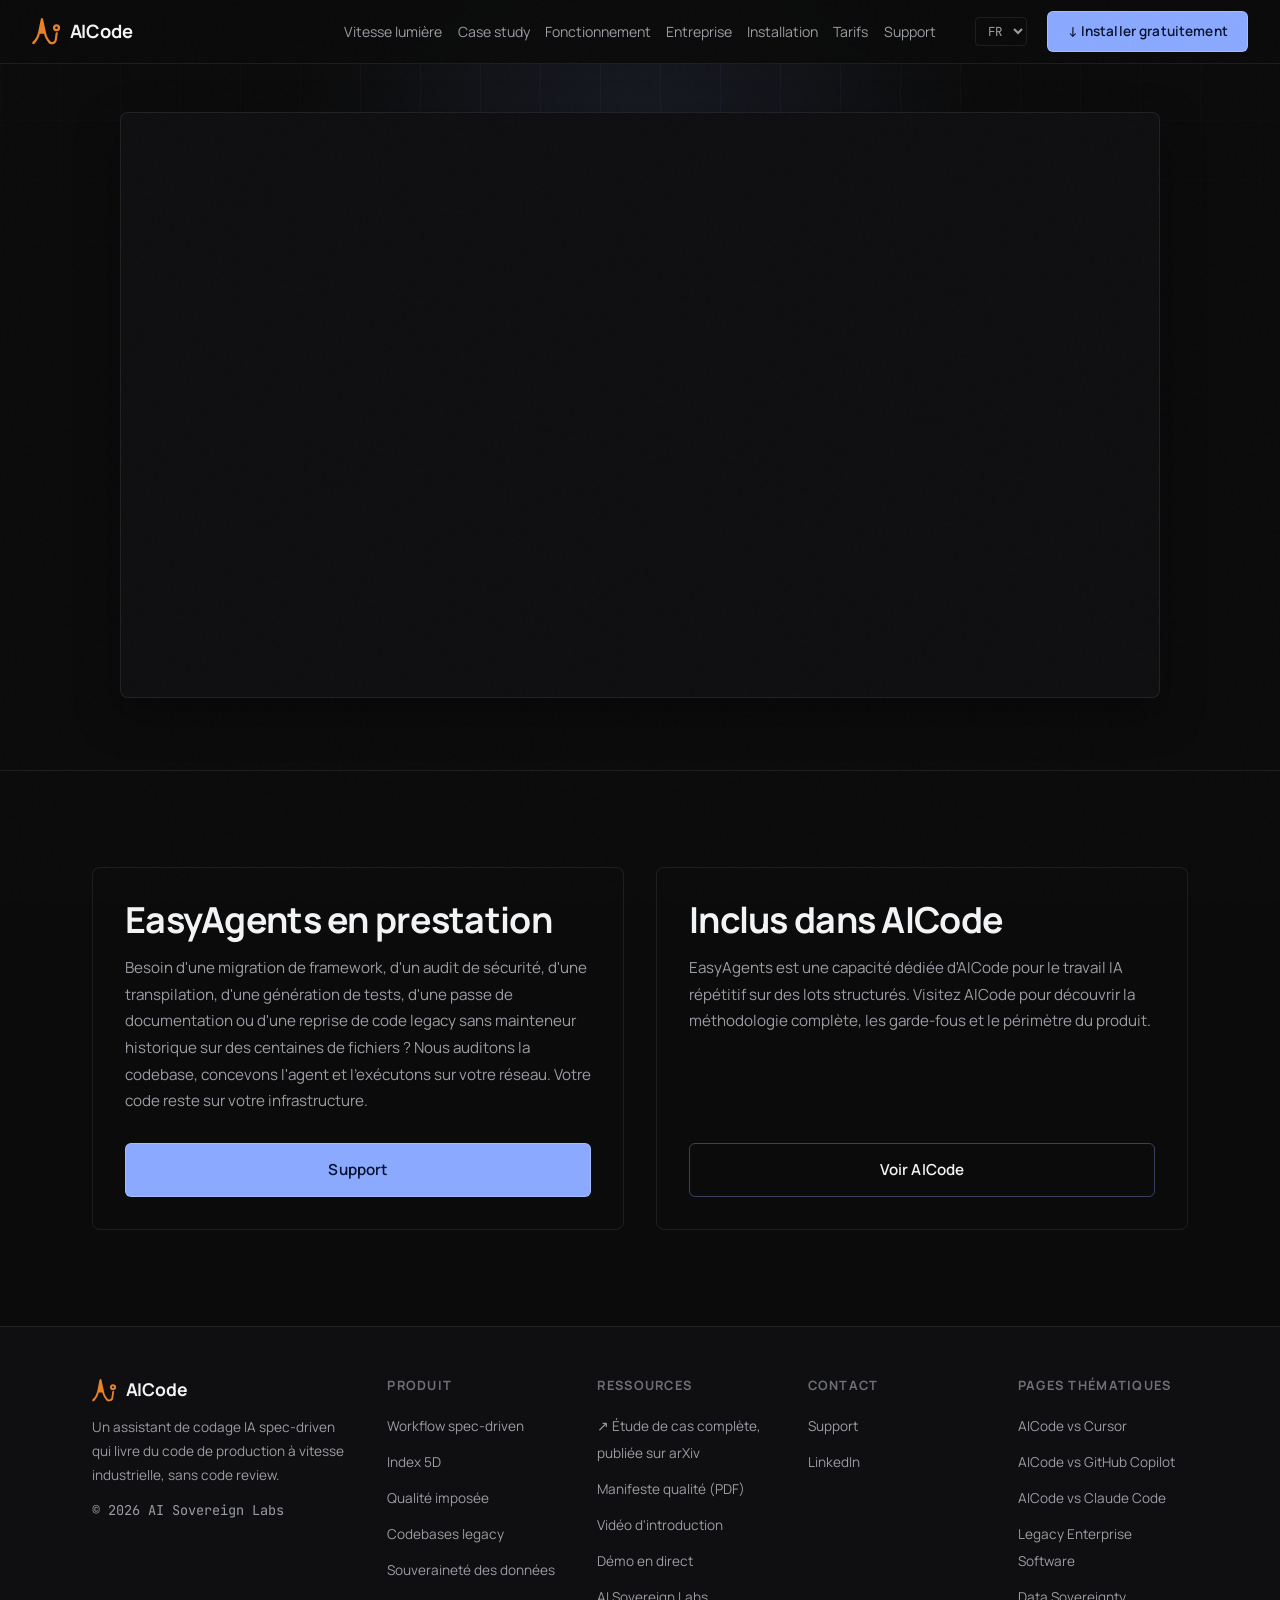
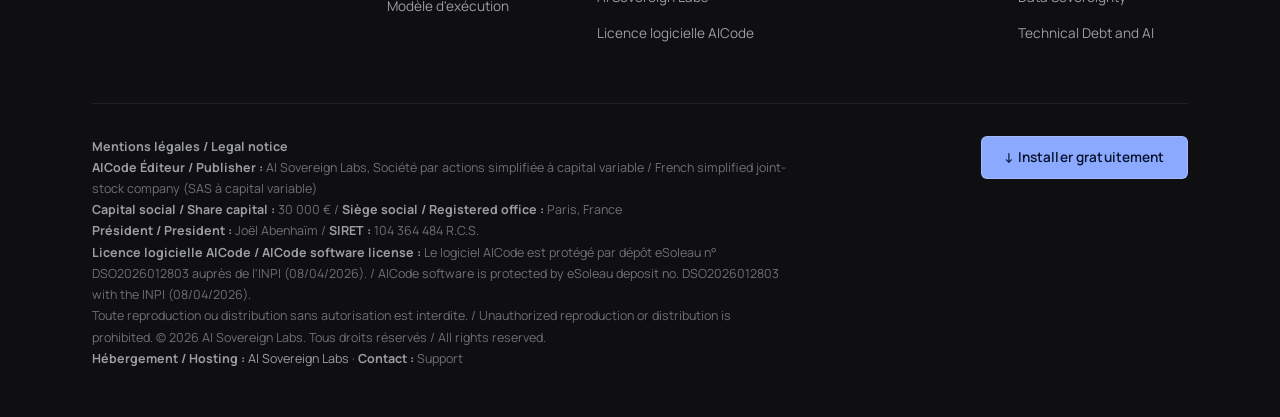
==== commit 6d038029: "Add files via upload" ====
--- a/fr/index.html
+++ b/fr/index.html
@@ -47,36 +47,88 @@
       href="https://fonts.googleapis.com/css2?family=Manrope:wght@400;500;600;700;800&family=JetBrains+Mono:wght@400;500;600&display=swap"
     />
     <link rel="stylesheet" href="/index.css" />
+    <!-- The shared shell styles are mirrored locally because easy-agents.ai is deployed separately. -->
+    <link rel="stylesheet" href="/assets/header.css" />
+    <link rel="stylesheet" href="/assets/footer.css" />
     <script defer src="/index.js"></script>
   </head>
 
   <body>
-    <!-- The top navigation intentionally keeps only the brand, language switcher, and support action. -->
+    <!-- AICODE_SHARED_HEADER_START: generated from partials/header.html -->
     <nav class="site-nav">
-      <a href="/" class="nav-brand" aria-label="Accueil EasyAgents">
-        <span>EasyAgents</span>
+      <a href="https://ai-code.ai/" class="nav-logo" aria-label="Accueil AICode">
+        <svg
+          xmlns="http://www.w3.org/2000/svg"
+          viewBox="0 0 100 100"
+          class="logo-svg"
+        >
+          <path
+            fill="currentColor"
+            d="M1,90.4 C4.3,86.6 8.1,83.5 10.9,79.7 C18.8,69.5 21.2,57 23.9,44.8 C26.6,32.9 28.6,20.8 31.2,8.8 C31.6,6.6 32.4,3.8 35.6,4 C39.2,4.3 39.4,7.3 40,9.9 C43.7,26.6 47.3,43.3 51,59.9 C53.2,69.9 58.3,78.4 64.8,86.1 C66.2,87.8 68.8,89.8 70.6,89.6 C75.2,89.1 79.8,87.2 80.8,82.1 C82.3,75.1 83,68 84,60.9 C84.1,59.8 83.7,58.2 84.3,57.5 C85.7,55.8 87.6,53.4 89.4,53.3 C92.2,53.2 92.3,56.2 92,58.5 C90.7,67.3 89.4,76.1 88,84.9 C86.8,92.5 81.1,95.2 74.5,97 C68.3,98.6 63.5,97.3 59,91.8 C51.2,82.4 45.6,72.2 42.8,60.2 C38,60.2 33.2,60.2 28.1,60.2 C25.7,73.6 18.2,84.4 9.8,94.6 C7.5,97.5 4.6,97.5 1.3,95.7 L1,90.4Z M37.3,52 C34.8,52 33.1,52 30.8,52 C32.3,44 33.8,36.3 35.4,28.1 C37,35.5 38.6,42.3 39.8,49.3 C39.98,50 38.2,51.1 37.3,52Z"
+          />
+          <path
+            fill="currentColor"
+            d="M101,42.6 C100.1,43.7 98.8,44.3 98.4,45.2 C95.6,51.4 87.4,51.9 83.1,50.5 C76.9,48.5 74,42.8 75,35.7 C75.8,30.2 80.8,26.4 86.6,25.9 C93.6,25.4 97.3,29.4 100.7,34.3 L101,42.6Z M86.7,34 C83.3,34.6 82.3,37.2 83.2,39.8 C83.7,41.2 86.3,42.8 87.9,42.7 C89.3,42.6 91.4,40.6 91.8,39 C92.6,36 90.9,34 86.7,34Z"
+          />
+        </svg>
+        <span>AICode</span>
       </a>
 
-      <div class="nav-right">
+      <!-- One shared panel hosts the single language selector and the single nav list.
+           Desktop keeps them inline, while mobile reuses the exact same nodes in the fullscreen sheet. -->
+      <div id="site-nav-panel" class="nav-panel" data-nav-panel aria-hidden="false">
         <div class="lang-switcher">
           <select onchange="switchLang(this)" aria-label="Sélection de la langue">
-            <option value="en" selected>EN</option>
-            <option value="fr">FR</option>
+            <option value="en">EN</option>
+            <option value="fr" selected>FR</option>
           </select>
         </div>
-
-        <a
-          href="https://aisovereignlabs.zohodesk.eu"
-          target="_blank"
-          rel="noopener"
-          id="nav-contact"
-          class="btn btn-outline nav-contact"
-          >Support</a
-        >
+        <ul class="nav-links">
+          <li><a href="https://ai-code.ai/fr/#hero">Vitesse lumière</a></li>
+          <li><a href="https://ai-code.ai/fr/#case-study">Case study</a></li>
+          <li><a href="https://ai-code.ai/fr/#speed">Fonctionnement</a></li>
+          <li><a href="https://ai-code.ai/fr/#enterprise">Entreprise</a></li>
+          <li><a href="https://ai-code.ai/fr/#install">Installation</a></li>
+          <li><a href="https://ai-code.ai/fr/#pricing">Tarifs</a></li>
+          <li>
+            <a
+              href="https://aisovereignlabs.zohodesk.eu"
+              target="_blank"
+              rel="noopener"
+              id="nav-contact"
+              >Support</a
+            >
+          </li>
+        </ul>
       </div>
+
+      <a
+        href="https://marketplace.visualstudio.com/items?itemName=joelabenhaim.aicode-ja"
+        target="_blank"
+        rel="noopener"
+        class="btn btn-primary nav-cta"
+      >
+        ↓ Installer gratuitement
+      </a>
+
+      <button
+        type="button"
+        class="nav-toggle"
+        data-nav-toggle
+        aria-controls="site-nav-panel"
+        aria-expanded="false"
+        aria-label="Ouvrir le menu mobile"
+        data-label-open="Ouvrir le menu mobile"
+        data-label-close="Fermer le menu mobile"
+      >
+        <span class="nav-toggle-bar" aria-hidden="true"></span>
+        <span class="nav-toggle-bar" aria-hidden="true"></span>
+        <span class="nav-toggle-bar" aria-hidden="true"></span>
+      </button>
     </nav>
-
-    <!-- The landing page stays intentionally minimal: one video hero, two offer cards, one compact footer. -->
+    <!-- AICODE_SHARED_HEADER_END -->
+
+    <!-- The landing page stays intentionally minimal: one video hero and two offer cards. -->
     <main>
       <!-- The hero stays video-only on purpose. The hidden h1 preserves document semantics and accessibility. -->
       <section id="hero" class="section hero-section">
@@ -117,11 +169,12 @@
               <div class="site-card-body">
                 <h2>EasyAgents en prestation</h2>
                 <p>
-                  Besoin d'une migration de framework, d'une transpilation, d'une
-                  génération de tests ou d'une passe de documentation sur des
-                  centaines de fichiers ? J'audite la codebase, je conçois
-                  l'agent et je l'exécute sur votre réseau. Votre code reste sur
-                  votre infrastructure.
+                  Besoin d'une migration de framework, d'un audit de sécurité,
+                  d'une transpilation, d'une génération de tests, d'une passe
+                  de documentation ou d'une reprise de code legacy sans
+                  mainteneur historique sur des centaines de fichiers ? Nous
+                  auditons la codebase, concevons l'agent et l'exécutons sur
+                  votre réseau. Votre code reste sur votre infrastructure.
                 </p>
               </div>
 
@@ -149,11 +202,7 @@
               </div>
 
               <div class="site-card-actions">
-                <a
-                  href="https://ai-code.ai/"
-                  target="_blank"
-                  rel="noopener"
-                  class="btn btn-outline btn-full"
+                <a href="https://ai-code.ai/fr/" class="btn btn-outline btn-full"
                   >Voir AICode</a
                 >
               </div>
@@ -163,48 +212,93 @@
       </section>
     </main>
 
-    <!-- The footer keeps the public-site tone of AICode while staying intentionally lighter. -->
+    <!-- AICODE_SHARED_FOOTER_START: generated from partials/footer.html -->
     <footer id="legal">
       <div class="container">
         <div class="footer-inner">
-          <div class="footer-brand reveal reveal-delay-1">
-            <div class="footer-title">EasyAgents</div>
+          <div class="footer-brand">
+            <div class="footer-logo">
+              <svg xmlns="http://www.w3.org/2000/svg" viewBox="0 0 100 100">
+                <path
+                  fill="currentColor"
+                  d="M1,90.4 C4.3,86.6 8.1,83.5 10.9,79.7 C18.8,69.5 21.2,57 23.9,44.8 C26.6,32.9 28.6,20.8 31.2,8.8 C31.6,6.6 32.4,3.8 35.6,4 C39.2,4.3 39.4,7.3 40,9.9 C43.7,26.6 47.3,43.3 51,59.9 C53.2,69.9 58.3,78.4 64.8,86.1 C66.2,87.8 68.8,89.8 70.6,89.6 C75.2,89.1 79.8,87.2 80.8,82.1 C82.3,75.1 83,68 84,60.9 C84.1,59.8 83.7,58.2 84.3,57.5 C85.7,55.8 87.6,53.4 89.4,53.3 C92.2,53.2 92.3,56.2 92,58.5 C90.7,67.3 89.4,76.1 88,84.9 C86.8,92.5 81.1,95.2 74.5,97 C68.3,98.6 63.5,97.3 59,91.8 C51.2,82.4 45.6,72.2 42.8,60.2 C38,60.2 33.2,60.2 28.1,60.2 C25.7,73.6 18.2,84.4 9.8,94.6 C7.5,97.5 4.6,97.5 1.3,95.7 L1,90.4Z M37.3,52 C34.8,52 33.1,52 30.8,52 C32.3,44 33.8,36.3 35.4,28.1 C37,35.5 38.6,42.3 39.8,49.3 C39.98,50 38.2,51.1 37.3,52Z"
+                />
+                <path
+                  fill="currentColor"
+                  d="M101,42.6 C100.1,43.7 98.8,44.3 98.4,45.2 C95.6,51.4 87.4,51.9 83.1,50.5 C76.9,48.5 74,42.8 75,35.7 C75.8,30.2 80.8,26.4 86.6,25.9 C93.6,25.4 97.3,29.4 100.7,34.3 L101,42.6Z M86.7,34 C83.3,34.6 82.3,37.2 83.2,39.8 C83.7,41.2 86.3,42.8 87.9,42.7 C89.3,42.6 91.4,40.6 91.8,39 C92.6,36 90.9,34 86.7,34Z"
+                />
+              </svg>
+              AICode
+            </div>
             <p>
-              EasyAgents transforme un tableur en flotte contrôlée de sessions
-              de codage IA autonomes, exécutées sur votre propre
-              infrastructure.
+              Un assistant de codage IA spec-driven qui livre du code de
+              production à vitesse industrielle, sans code review.
             </p>
-          </div>
-
-          <div class="footer-col reveal reveal-delay-2">
-            <h3>Ressources</h3>
+            <p class="footer-copyright">© 2026 AI Sovereign Labs</p>
+          </div>
+
+          <div class="footer-col">
+            <h5>Produit</h5>
             <ul>
-              <li>
-                <a href="https://ai-code.ai/" target="_blank" rel="noopener"
-                  >AICode</a
-                >
-              </li>
-              <li>
-                <a
-                  href="https://www.youtube.com/watch?v=o988mUmmjLc"
-                  target="_blank"
-                  rel="noopener"
-                  >Vidéo de démonstration</a
-                >
-              </li>
-              <li>
-                <a
-                  href="https://aisovereignlabs.ai/"
-                  target="_blank"
-                  rel="noopener"
+              <li><a href="https://ai-code.ai/fr/workflow/">Workflow spec-driven</a></li>
+              <li><a href="https://ai-code.ai/fr/index-5d/">Index 5D</a></li>
+              <li><a href="https://ai-code.ai/fr/quality/">Qualité imposée</a></li>
+              <li><a href="https://ai-code.ai/fr/legacy/">Codebases legacy</a></li>
+              <li><a href="https://ai-code.ai/fr/sovereignty/">Souveraineté des données</a></li>
+              <li><a href="https://ai-code.ai/fr/execution-model/">Modèle d'exécution</a></li>
+            </ul>
+          </div>
+
+          <div class="footer-col">
+            <h5>Ressources</h5>
+            <ul>
+              <li>
+                <a
+                  href="https://arxiv.org/abs/2608.12440"
+                  target="_blank"
+                  rel="noopener"
+                  >↗ Étude de cas complète, publiée sur arXiv</a
+                >
+              </li>
+              <li>
+                <a
+                  href="https://ai-code.ai/docs/abenhaim-quality-assurance-fr.pdf"
+                  target="_blank"
+                  rel="noopener"
+                  >Manifeste qualité (PDF)</a
+                >
+              </li>
+              <li>
+                <a
+                  href="https://youtu.be/RMB0etc3DnI"
+                  target="_blank"
+                  rel="noopener"
+                  >Vidéo d'introduction</a
+                >
+              </li>
+              <li>
+                <a
+                  href="https://youtu.be/VPrU8WZJOVs"
+                  target="_blank"
+                  rel="noopener"
+                  >Démo en direct</a
+                >
+              </li>
+              <li>
+                <a href="https://aisovereignlabs.ai/fr/" target="_blank" rel="noopener"
                   >AI Sovereign Labs</a
                 >
               </li>
+              <li>
+                <a href="https://ai-code.ai/docs/LICENSE.txt" target="_blank" rel="noopener"
+                  >Licence logicielle AICode</a
+                >
+              </li>
             </ul>
           </div>
 
-          <div class="footer-col reveal reveal-delay-3">
-            <h3>Contact</h3>
+          <div class="footer-col">
+            <h5>Contact</h5>
             <ul>
               <li>
                 <a
@@ -215,17 +309,99 @@
                   >Support</a
                 >
               </li>
+              <li>
+                <a
+                  href="https://www.linkedin.com/company/ai-sovereign-labs"
+                  target="_blank"
+                  rel="noopener"
+                  >LinkedIn</a
+                >
+              </li>
             </ul>
           </div>
+
+          <div class="footer-col footer-topics">
+            <h5>Pages thématiques</h5>
+            <ul>
+              <li>
+                <a href="https://ai-code.ai/topics/vs-cursor">AICode vs Cursor</a>
+              </li>
+              <li>
+                <a href="https://ai-code.ai/topics/vs-copilot"
+                  >AICode vs GitHub Copilot</a
+                >
+              </li>
+              <li>
+                <a href="https://ai-code.ai/topics/vs-claude-code"
+                  >AICode vs Claude Code</a
+                >
+              </li>
+              <li>
+                <a href="https://ai-code.ai/topics/legacy"
+                  >Legacy Enterprise Software</a
+                >
+              </li>
+              <li>
+                <a href="https://ai-code.ai/topics/data-sovereignty"
+                  >Data Sovereignty</a
+                >
+              </li>
+              <li>
+                <a href="https://ai-code.ai/topics/technical-debt"
+                  >Technical Debt and AI</a
+                >
+              </li>
+            </ul>
+          </div>
         </div>
 
-        <!-- The legal line deliberately stays compact, following the lighter public-site pattern. -->
-        <div class="footer-bottom reveal reveal-delay-3">
+        <div class="footer-bottom" id="mentions-legales">
           <div class="footer-legal">
-            AI Sovereign Labs SAS · Paris, France · © 2026
+            <strong>Mentions légales / Legal notice</strong><br />
+            <strong>AICode Éditeur / Publisher :</strong> AI Sovereign Labs, Société
+            par actions simplifiée à capital variable / French simplified
+            joint-stock company (SAS à capital variable)<br />
+            <strong>Capital social / Share capital :</strong> 30 000 € /
+            <strong>Siège social / Registered office :</strong> Paris, France<br />
+            <strong>Président / President :</strong> Joël Abenhaïm /
+            <strong>SIRET :</strong> 104 364 484 R.C.S.<br />
+            <strong>Licence logicielle AICode / AICode software license :</strong>
+            Le logiciel AICode est protégé par dépôt eSoleau n° DSO2026012803 auprès
+            de l'INPI (08/04/2026). / AICode software is protected by eSoleau
+            deposit no. DSO2026012803 with the INPI (08/04/2026).<br />
+            Toute reproduction ou distribution sans autorisation est interdite. /
+            Unauthorized reproduction or distribution is prohibited. © 2026 AI
+            Sovereign Labs. Tous droits réservés / All rights reserved.<br />
+            <strong>Hébergement / Hosting :</strong>
+            <a
+              href="https://aisovereignlabs.ai/fr/"
+              target="_blank"
+              rel="noopener"
+              class="footer-legal-link"
+              >AI Sovereign Labs</a
+            >
+            · <strong>Contact :</strong>
+            <a
+              href="https://aisovereignlabs.zohodesk.eu"
+              target="_blank"
+              rel="noopener"
+              id="footer-legal-contact"
+              >Support</a
+            >
+          </div>
+          <div>
+            <a
+              href="https://marketplace.visualstudio.com/items?itemName=joelabenhaim.aicode-ja"
+              target="_blank"
+              rel="noopener"
+              class="btn btn-primary btn-primary-sm"
+            >
+              ↓ Installer gratuitement
+            </a>
           </div>
         </div>
       </div>
     </footer>
+    <!-- AICODE_SHARED_FOOTER_END -->
   </body>
 </html>
--- a/index.css
+++ b/index.css
@@ -22,7 +22,7 @@
 }
 
 /* ========== CSS VARIABLES ========== */
-/* Cool blue accent + neutrals, aligned with the AICode homepage "B" system. */
+/* These tokens remain the local foundation consumed by the mirrored shell assets. */
 :root {
   --accent: #8aa9ff;
   --accent-dim: #6e8fe0;
@@ -65,7 +65,7 @@
 }
 
 /* ========== TYPOGRAPHY ========== */
-/* Mirror the AICode homepage font system so both public sites feel like the same product family. */
+/* The page keeps the same type system as AICode so the two domains feel like one product family. */
 h1,
 h2 {
   font-family: "Manrope", sans-serif;
@@ -78,15 +78,6 @@
   font-size: clamp(1.44rem, 2.8vw, 2.4rem);
 }
 
-/* Reserve the monospace family for compact technical labels, comparable to AICode's eyebrow and code accents. */
-h3 {
-  font-family: "JetBrains Mono", monospace;
-  font-size: 0.7rem;
-  font-weight: 500;
-  letter-spacing: 0.1em;
-  text-transform: uppercase;
-}
-
 p {
   line-height: 1.75;
 }
@@ -96,7 +87,7 @@
   text-decoration: none;
 }
 
-/* Keep future technical snippets on the same monospace family used by the main AICode marketing site. */
+/* Keep technical accents aligned with the canonical AICode marketing typography. */
 code,
 .mono {
   font-family: "JetBrains Mono", monospace;
@@ -158,7 +149,7 @@
 }
 
 /* ========== BUTTONS ========== */
-/* Both variants keep a visible outline, matching the AICode homepage button system. */
+/* The shared footer reuses these primitives, so they stay local but generic. */
 .btn {
   display: inline-flex;
   align-items: center;
@@ -191,6 +182,11 @@
   box-shadow: 0 6px 24px rgba(138, 169, 255, 0.3);
 }
 
+.btn-primary-sm {
+  font-size: 0.85rem;
+  padding: 0.6rem 1.4rem;
+}
+
 .btn-outline {
   background: transparent;
   color: var(--text);
@@ -203,70 +199,8 @@
   transform: translateY(-1px);
 }
 
-/* ========== TOP NAVIGATION ========== */
-.site-nav {
-  position: fixed;
-  top: 0;
-  left: 0;
-  right: 0;
-  z-index: 500;
-  height: 64px;
-  padding: 0 2rem;
-  display: flex;
-  align-items: center;
-  justify-content: space-between;
-  border-bottom: 1px solid var(--border);
-  background: rgba(11, 11, 11, 0.88);
-  backdrop-filter: blur(12px);
-  -webkit-backdrop-filter: blur(12px);
-  transition: background 0.3s;
-}
-
-.nav-brand {
-  display: inline-flex;
-  align-items: center;
-  gap: 0.6rem;
-  font-family: "Manrope", sans-serif;
-  font-weight: 700;
-  font-size: 1.15rem;
-  letter-spacing: -0.01em;
-}
-
-.nav-right {
-  display: flex;
-  align-items: center;
-  gap: 0.6rem;
-}
-
-.nav-contact {
-  padding: 0.5rem 1.2rem;
-  font-size: 0.85rem;
-}
-
-/* ========== LANGUAGE SWITCHER ========== */
-.lang-switcher select {
-  background: transparent;
-  color: var(--text-dim);
-  border: 1px solid var(--border);
-  padding: 0.28rem 0.55rem;
-  font-family: "JetBrains Mono", monospace;
-  font-size: 0.78rem;
-  border-radius: 4px;
-  cursor: pointer;
-  transition: all 0.2s;
-}
-
-.lang-switcher select:hover {
-  border-color: var(--accent);
-  color: var(--text);
-}
-
-.lang-switcher select option {
-  background: var(--bg2);
-  color: var(--text);
-}
-
 /* ========== HERO ========== */
+/* The page-specific content starts below the shared fixed header mirrored from AICode. */
 .hero-section {
   padding-top: 112px;
   padding-bottom: 4.5rem;
@@ -361,97 +295,14 @@
   padding-top: 1.75rem;
 }
 
-/* ========== FOOTER ========== */
-footer {
-  background: var(--bg2);
-  border-top: 1px solid var(--border);
-  padding: 3rem 0;
-}
-
-.footer-inner {
-  display: grid;
-  grid-template-columns: 1.6fr 1fr 1fr;
-  gap: 2.5rem;
-}
-
-.footer-title {
-  font-family: "Manrope", sans-serif;
-  font-weight: 700;
-  font-size: 1.1rem;
-  letter-spacing: -0.01em;
-}
-
-.footer-brand p {
-  margin-top: 0.85rem;
-  color: var(--text-dim);
-  font-size: 0.9rem;
-  max-width: 28rem;
-}
-
-.footer-col ul {
-  list-style: none;
-}
-
-.footer-col h3 {
-  color: var(--text-muted);
-  margin-bottom: 1rem;
-}
-
-.footer-col li {
-  margin-bottom: 0.7rem;
-}
-
-.footer-col a {
-  color: var(--text-dim);
-  transition: color 0.2s;
-}
-
-.footer-col a:hover {
-  color: var(--accent);
-}
-
-.footer-bottom {
-  margin-top: 2.5rem;
-  padding-top: 1.5rem;
-  border-top: 1px solid var(--border);
-}
-
-.footer-legal {
-  color: var(--text-muted);
-  font-size: 0.78rem;
-  line-height: 1.7;
-}
-
 /* ========== RESPONSIVE ========== */
 @media (max-width: 900px) {
   .cards-grid {
     grid-template-columns: 1fr;
   }
-
-  .footer-inner {
-    grid-template-columns: 1fr 1fr;
-  }
 }
 
 @media (max-width: 600px) {
-  .site-nav {
-    height: 60px;
-    padding: 0 1rem;
-  }
-
-  .nav-right {
-    gap: 0.4rem;
-  }
-
-  .nav-contact,
-  .btn {
-    padding: 0.75rem 1rem;
-  }
-
-  .nav-contact {
-    font-size: 0.82rem;
-  }
-
   .container {
     padding: 0 1rem;
   }
@@ -469,7 +320,11 @@
     padding: 1.5rem;
   }
 
-  .footer-inner {
-    grid-template-columns: 1fr;
-  }
-}
+  .btn {
+    padding: 0.75rem 1rem;
+  }
+
+  .btn-primary-sm {
+    padding: 0.6rem 1.4rem;
+  }
+}
--- a/assets/header.css
+++ b/assets/header.css
@@ -0,0 +1,303 @@
+/* AICode - shared styles for the statically precomposed header. */
+
+/* ========== NAVIGATION ROOT ========== */
+/* common.js owns the scroll-state background and the burger open/close state. */
+/* The markup intentionally keeps a single language selector and a single nav list.
+   Desktop shows them inline, while mobile reuses the exact same nodes inside a fullscreen sheet. */
+nav.site-nav {
+  position: fixed;
+  top: 0;
+  left: 0;
+  right: 0;
+  z-index: 500;
+  height: 64px;
+  padding: 0 2rem;
+  display: flex;
+  align-items: center;
+  gap: 1rem;
+  border-bottom: 1px solid var(--border);
+  background: rgba(11, 11, 11, 0.88);
+  backdrop-filter: blur(12px);
+  -webkit-backdrop-filter: blur(12px);
+  transition: background 0.3s;
+}
+
+.nav-logo {
+  display: flex;
+  align-items: center;
+  gap: 0.6rem;
+  flex: 0 0 auto;
+  font-family: "Manrope", sans-serif;
+  font-weight: 700;
+  font-size: 1.15rem;
+  letter-spacing: -0.01em;
+  color: var(--text);
+}
+
+.nav-logo svg,
+.logo-svg {
+  width: 28px;
+  height: 28px;
+  color: #e78229;
+  /* brand orange logo mark */
+}
+
+/* This wrapper is the single source of truth for both the desktop inline controls
+   and the mobile fullscreen sheet. */
+.nav-panel {
+  margin-left: auto;
+  flex: 1 1 auto;
+  min-width: 0;
+  display: flex;
+  align-items: center;
+  justify-content: flex-end;
+  gap: 1rem;
+}
+
+/* Mobile needs the language selector first inside the sheet, but desktop still wants
+   the nav links visually before the selector. CSS order handles both with one DOM tree. */
+.lang-switcher {
+  order: 2;
+  flex: 0 0 auto;
+  margin-left: auto;
+  position: relative;
+  z-index: 1;
+}
+
+.nav-links {
+  order: 1;
+  position: absolute;
+  left: 50%;
+  transform: translateX(-50%);
+  min-width: max-content;
+  display: flex;
+  align-items: center;
+  gap: 0.15rem;
+  margin: 0;
+  padding: 0;
+  list-style: none;
+}
+
+.nav-links li {
+  flex: 0 0 auto;
+}
+
+.nav-links a {
+  display: block;
+  padding: 0.2rem 0.4rem;
+  font-size: 0.88rem;
+  color: var(--text-dim);
+  border-radius: 3px;
+  transition: color 0.2s;
+}
+
+.nav-links a:hover {
+  color: var(--text);
+}
+
+.nav-cta {
+  flex: 0 0 auto;
+  margin-left: 0.25rem;
+  padding: 0.5rem 1.2rem !important;
+  font-size: 0.85rem !important;
+  position: relative;
+  z-index: 1;
+}
+
+/* ========== LANG SWITCHER ========== */
+.lang-switcher select {
+  background: transparent;
+  color: var(--text-dim);
+  border: 1px solid var(--border);
+  padding: 4px 8px;
+  font-family: "JetBrains Mono", monospace;
+  font-size: 0.78rem;
+  border-radius: 4px;
+  cursor: pointer;
+  transition: all 0.2s;
+}
+
+.lang-switcher select:hover {
+  border-color: var(--accent);
+  color: var(--text);
+}
+
+.lang-switcher select option {
+  background: var(--bg2);
+  color: var(--text);
+}
+
+/* ========== MOBILE BURGER ========== */
+/* The burger lives in the DOM on every page, but CSS keeps it out of the desktop flow. */
+.nav-toggle {
+  display: none;
+  flex: 0 0 auto;
+  width: 42px;
+  height: 42px;
+  padding: 0;
+  flex-direction: column;
+  align-items: center;
+  justify-content: center;
+  gap: 4px;
+  border: 1px solid var(--border);
+  border-radius: 4px;
+  background: transparent;
+  color: var(--text);
+  cursor: pointer;
+  transition:
+    border-color 0.2s,
+    background 0.2s,
+    color 0.2s;
+}
+
+.nav-toggle:hover,
+.nav-toggle:focus-visible {
+  border-color: var(--accent);
+  background: var(--accent-glow);
+  color: var(--accent-soft);
+}
+
+.nav-toggle:focus-visible {
+  outline: 1px solid var(--accent);
+  outline-offset: 0.2rem;
+}
+
+.nav-toggle-bar {
+  display: block;
+  width: 18px;
+  height: 2px;
+  border-radius: 999px;
+  background: currentColor;
+  transition:
+    transform 0.22s ease,
+    opacity 0.18s ease,
+    background 0.18s ease;
+}
+
+.nav-toggle-bar + .nav-toggle-bar {
+  margin-top: 0;
+}
+
+/* Mobile blocks the document scroll while the fullscreen sheet is open, otherwise
+   the page would continue moving behind the fixed panel. */
+body.has-mobile-nav-open {
+  overflow: hidden;
+}
+
+/* ========== MOBILE SHEET ========== */
+@media (max-width: 600px) {
+  nav.site-nav {
+    padding: 0 1rem;
+    gap: 0.75rem;
+  }
+
+  .nav-cta {
+    display: none;
+  }
+
+  .nav-toggle {
+    display: inline-flex;
+    margin-left: auto;
+    position: relative;
+    z-index: 2;
+  }
+
+  .nav-logo {
+    position: relative;
+    z-index: 2;
+  }
+
+  /* The shared panel becomes a fullscreen sheet under the fixed header, keeping the
+     same selector and links but changing only their layout and interaction surface. */
+  .nav-panel {
+    position: fixed;
+    inset: 0;
+    z-index: 1;
+    width: 100vw;
+    min-height: 100dvh;
+    box-sizing: border-box;
+    margin-left: 0;
+    padding: calc(64px + 1.25rem) 1rem
+      max(2rem, env(safe-area-inset-bottom, 0rem));
+    flex-direction: column;
+    align-items: flex-start;
+    justify-content: flex-start;
+    gap: 1.5rem;
+    overflow-y: auto;
+    background: rgba(11, 11, 11, 1);
+    opacity: 0;
+    visibility: hidden;
+    pointer-events: none;
+    transform: translateY(-100%);
+    transition:
+      transform 0.28s cubic-bezier(0.22, 0.61, 0.36, 1),
+      opacity 0.22s ease,
+      visibility 0s linear 0.28s;
+  }
+
+  nav.site-nav.is-mobile-nav-open .nav-panel {
+    opacity: 1;
+    visibility: visible;
+    pointer-events: auto;
+    transform: translateY(0);
+    transition:
+      transform 0.28s cubic-bezier(0.22, 0.61, 0.36, 1),
+      opacity 0.22s ease,
+      visibility 0s;
+  }
+
+  .lang-switcher {
+    order: 1;
+    width: 100%;
+  }
+
+  .lang-switcher select {
+    width: min(12rem, 100%);
+    padding: 0.72rem 2.5rem 0.72rem 0.9rem;
+    font-size: 0.92rem;
+    background: var(--bg2);
+  }
+
+  .nav-links {
+    order: 2;
+    position: static;
+    left: auto;
+    transform: none;
+    width: 100%;
+    min-width: 0;
+    flex-direction: column;
+    align-items: flex-start;
+    gap: 0.35rem;
+  }
+
+  .nav-links li {
+    width: 100%;
+  }
+
+  .nav-links a {
+    width: 100%;
+    padding: 0.65rem 0;
+    font-size: 1.15rem;
+    border-radius: 0;
+  }
+
+  /* The icon transitions into a close glyph so the same button both opens and closes
+     the sheet without introducing a second control in the header. */
+  nav.site-nav.is-mobile-nav-open .nav-toggle {
+    border-color: var(--accent);
+    background: var(--accent-glow);
+    color: var(--accent-soft);
+  }
+
+  nav.site-nav.is-mobile-nav-open .nav-toggle-bar:nth-child(1) {
+    transform: translateY(6px) rotate(45deg);
+  }
+
+  nav.site-nav.is-mobile-nav-open .nav-toggle-bar:nth-child(2) {
+    opacity: 0;
+  }
+
+  nav.site-nav.is-mobile-nav-open .nav-toggle-bar:nth-child(3) {
+    transform: translateY(-6px) rotate(-45deg);
+  }
+}
--- a/assets/footer.css
+++ b/assets/footer.css
@@ -0,0 +1,116 @@
+/* AICode - shared styles for the statically precomposed footer. */
+
+/* ========== FOOTER ========== */
+footer {
+  background: var(--bg2);
+  border-top: 1px solid var(--border);
+  padding: 3rem 0;
+}
+
+.footer-inner {
+  display: grid;
+  grid-template-columns: minmax(0, 1.5fr) repeat(4, minmax(0, 1fr));
+  gap: 2.5rem;
+}
+
+.footer-brand p {
+  font-size: 0.85rem;
+  color: var(--text-dim);
+  margin-top: 0.75rem;
+  max-width: 280px;
+}
+
+.footer-logo {
+  display: flex;
+  align-items: center;
+  gap: 0.6rem;
+  font-family: "Manrope", sans-serif;
+  font-weight: 700;
+  font-size: 1.1rem;
+  letter-spacing: -0.01em;
+  color: var(--text);
+}
+
+.footer-logo svg {
+  width: 24px;
+  height: 24px;
+  color: #e78229;
+  /* brand orange logo mark */
+}
+
+.footer-copyright {
+  margin-top: 0.5rem;
+  font-size: 0.78rem;
+  font-family: "JetBrains Mono", monospace;
+  color: var(--text-muted);
+}
+
+.footer-col h5 {
+  font-family: "Manrope", sans-serif;
+  font-size: 0.8rem;
+  font-weight: 700;
+  text-transform: uppercase;
+  letter-spacing: 0.1em;
+  color: var(--text-muted);
+  margin-bottom: 1rem;
+}
+
+.footer-col ul {
+  list-style: none;
+}
+
+.footer-col li {
+  margin-bottom: 0.6rem;
+}
+
+.footer-col a {
+  font-size: 0.85rem;
+  color: var(--text-dim);
+  transition: color 0.2s;
+}
+
+.footer-col a:hover {
+  color: var(--accent);
+}
+
+.footer-bottom {
+  margin-top: 3rem;
+  padding-top: 2rem;
+  border-top: 1px solid var(--border);
+  display: flex;
+  justify-content: space-between;
+  align-items: flex-start;
+  flex-wrap: wrap;
+  gap: 1.5rem;
+}
+
+.footer-legal {
+  font-size: 0.78rem;
+  color: var(--text-muted);
+  line-height: 1.7;
+  max-width: 700px;
+}
+
+.footer-legal strong {
+  color: var(--text-dim);
+}
+
+.footer-legal-link {
+  color: var(--text-dim);
+}
+
+.footer-legal-link:hover {
+  color: var(--accent);
+}
+
+@media (max-width: 900px) {
+  .footer-inner {
+    grid-template-columns: repeat(2, minmax(0, 1fr));
+  }
+}
+
+@media (max-width: 600px) {
+  .footer-inner {
+    grid-template-columns: minmax(0, 1fr);
+  }
+}
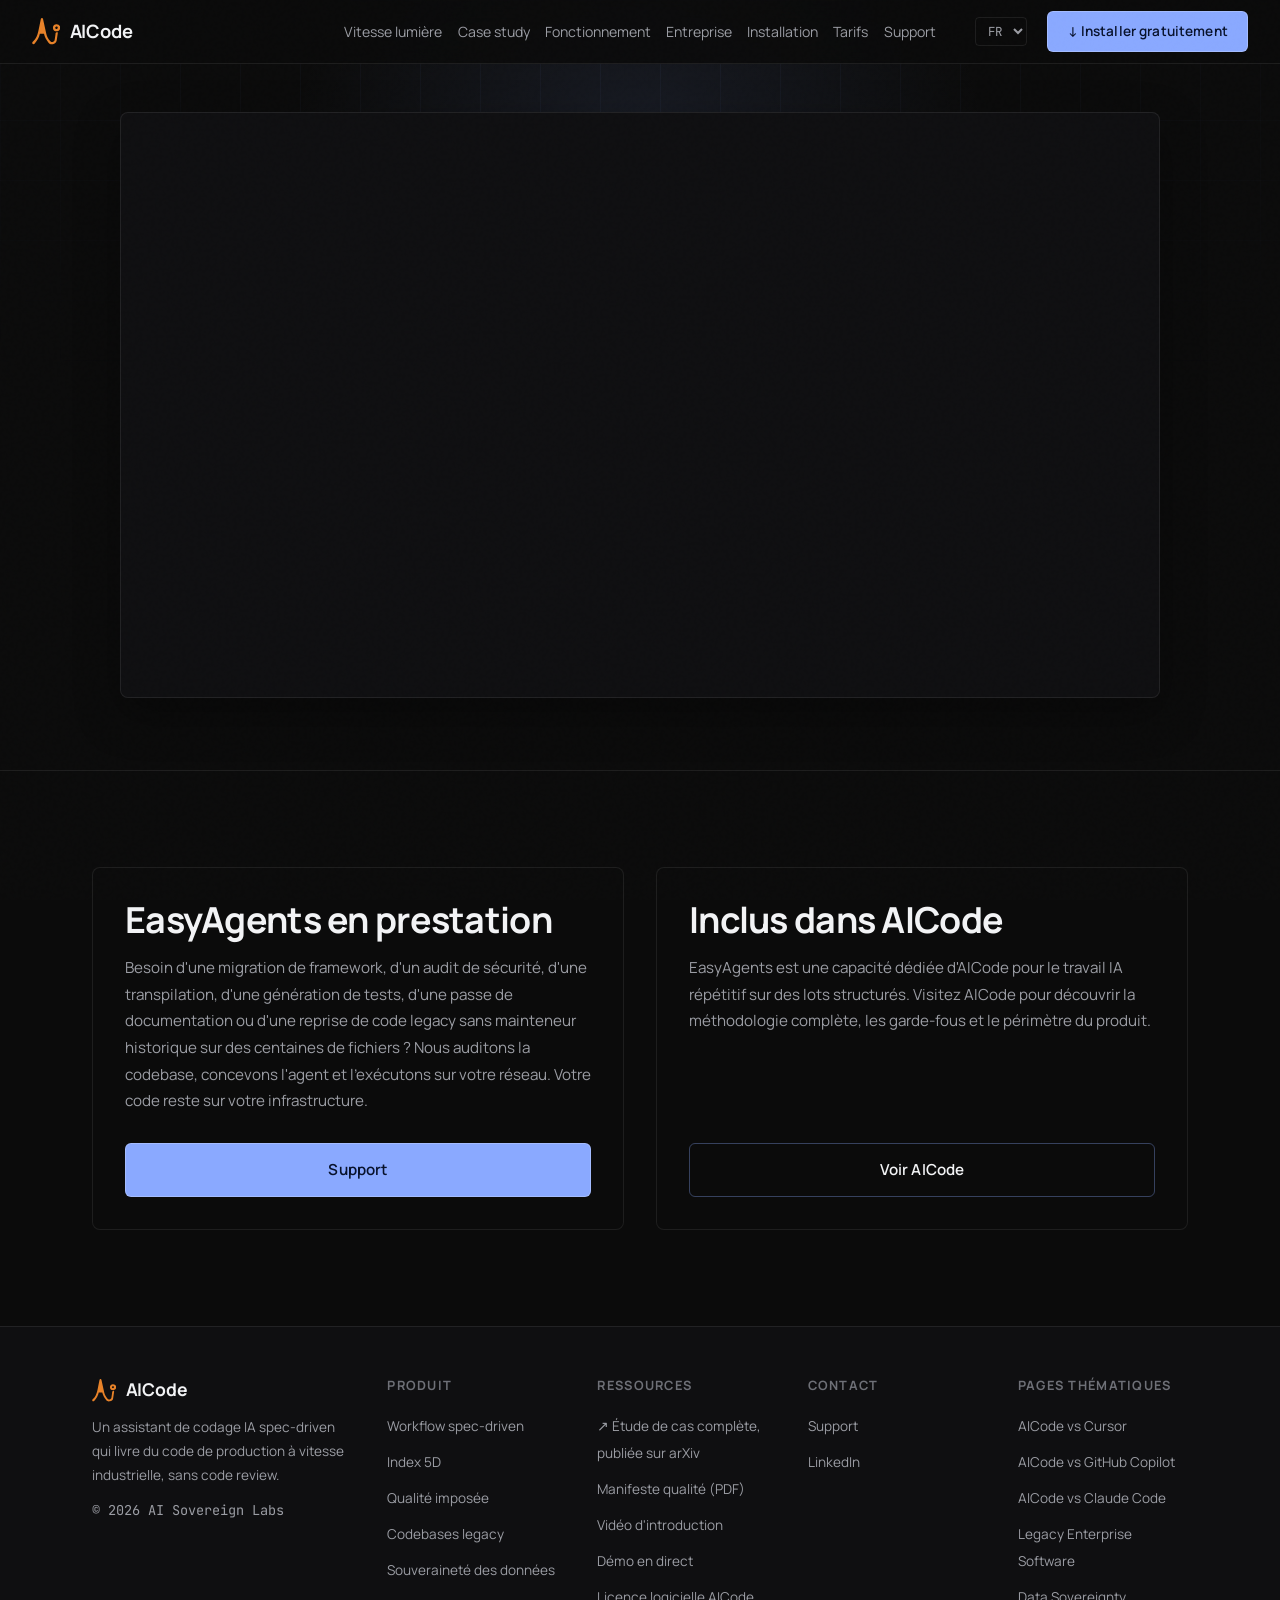
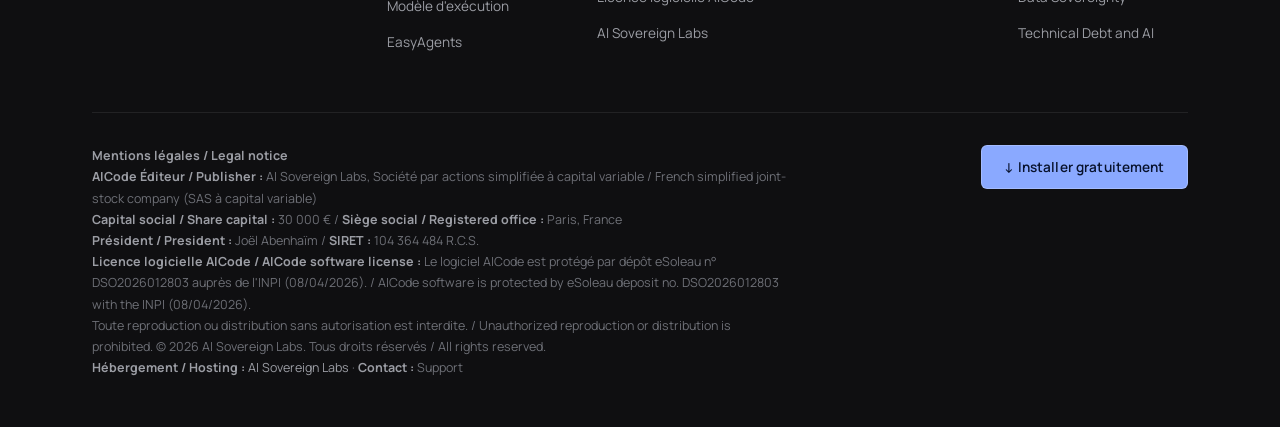
==== commit db7ec2cf: "Add files via upload" ====
--- a/fr/index.html
+++ b/fr/index.html
@@ -234,7 +234,12 @@
               Un assistant de codage IA spec-driven qui livre du code de
               production à vitesse industrielle, sans code review.
             </p>
-            <p class="footer-copyright">© 2026 AI Sovereign Labs</p>
+            <p class="footer-copyright">
+              © 2026
+              <a href="https://aisovereignlabs.ai/fr/" target="_blank" rel="noopener"
+                >AI Sovereign Labs</a
+              >
+            </p>
           </div>
 
           <div class="footer-col">
@@ -246,6 +251,7 @@
               <li><a href="https://ai-code.ai/fr/legacy/">Codebases legacy</a></li>
               <li><a href="https://ai-code.ai/fr/sovereignty/">Souveraineté des données</a></li>
               <li><a href="https://ai-code.ai/fr/execution-model/">Modèle d'exécution</a></li>
+              <li><a href="https://easy-agents.ai/fr/">EasyAgents</a></li>
             </ul>
           </div>
 
@@ -285,13 +291,13 @@
                 >
               </li>
               <li>
+                <a href="https://ai-code.ai/docs/LICENSE.txt" target="_blank" rel="noopener"
+                  >Licence logicielle AICode</a
+                >
+              </li>
+              <li>
                 <a href="https://aisovereignlabs.ai/fr/" target="_blank" rel="noopener"
                   >AI Sovereign Labs</a
-                >
-              </li>
-              <li>
-                <a href="https://ai-code.ai/docs/LICENSE.txt" target="_blank" rel="noopener"
-                  >Licence logicielle AICode</a
                 >
               </li>
             </ul>
@@ -365,7 +371,12 @@
             <strong>Siège social / Registered office :</strong> Paris, France<br />
             <strong>Président / President :</strong> Joël Abenhaïm /
             <strong>SIRET :</strong> 104 364 484 R.C.S.<br />
-            <strong>Licence logicielle AICode / AICode software license :</strong>
+            <strong
+              ><a href="https://ai-code.ai/docs/LICENSE.txt" target="_blank" rel="noopener"
+                >Licence logicielle AICode / AICode software license</a
+              >
+              :</strong
+            >
             Le logiciel AICode est protégé par dépôt eSoleau n° DSO2026012803 auprès
             de l'INPI (08/04/2026). / AICode software is protected by eSoleau
             deposit no. DSO2026012803 with the INPI (08/04/2026).<br />
--- a/assets/footer.css
+++ b/assets/footer.css
@@ -43,6 +43,10 @@
   font-size: 0.78rem;
   font-family: "JetBrains Mono", monospace;
   color: var(--text-muted);
+}
+
+.footer-copyright a:hover {
+  color: var(--accent);
 }
 
 .footer-col h5 {
